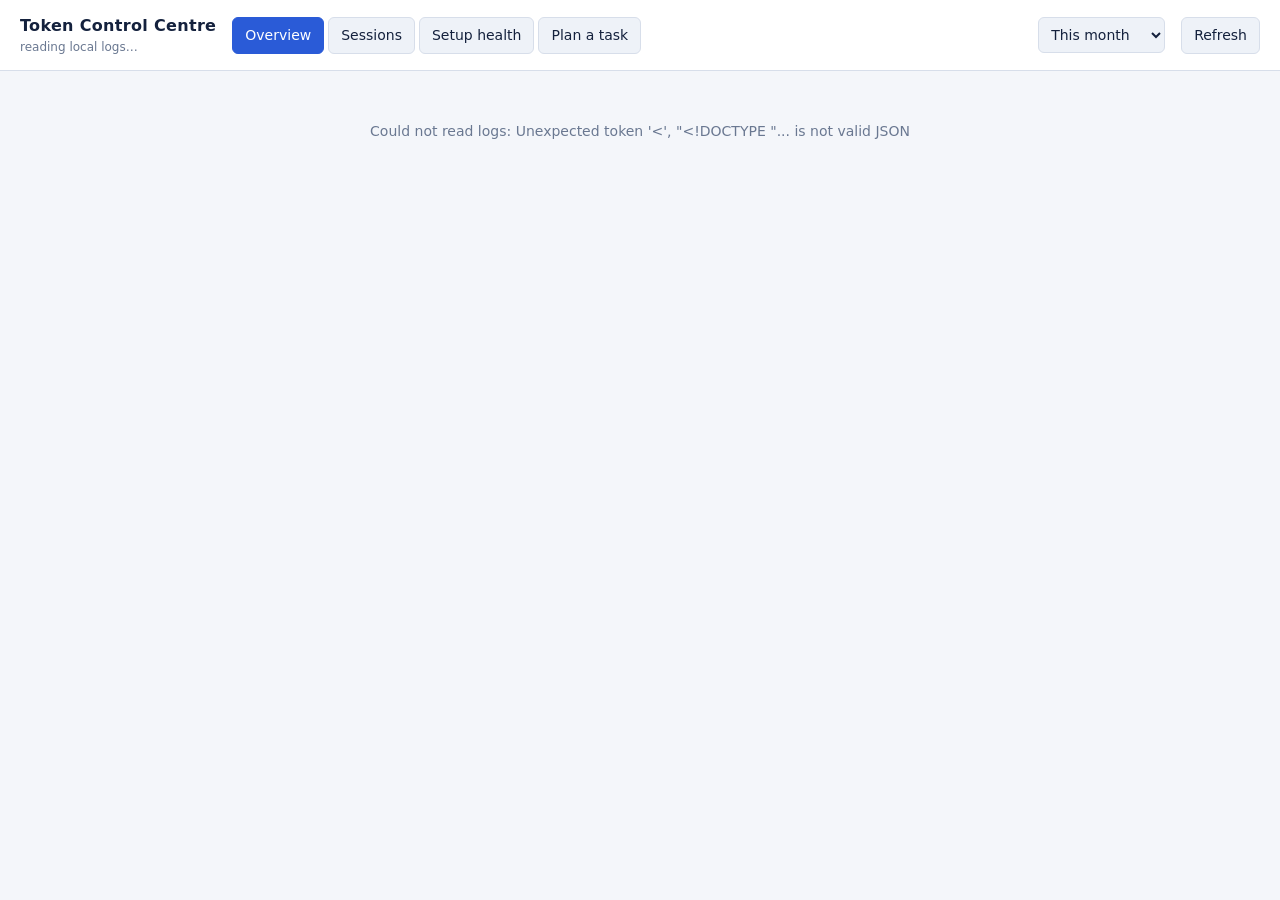
==== token_economy/web/index.html @ 1d255387 "tke 0.2.0: local control centre (tke ui) A stdlib dashboard on 127.0.0.1: budget pace with run-out d" ====
<!doctype html>
<html lang="en">
<head>
<meta charset="utf-8">
<meta name="viewport" content="width=device-width, initial-scale=1">
<title>tke · Token Control Centre</title>
<style>
:root{
  --bg:#f4f6fa; --card:#ffffff; --panel:#eef2f8; --ink:#14213d; --ink2:#3d4b66; --muted:#6a7891; --line:#d7deea;
  --accent:#2a5bd7; --good:#1f8a5b; --warn:#c77a00; --bad:#c43c2d; --read:#2a78d6; --write:#1baf7a; --rebuild:#eb6834; --out:#eda100;
  --mono:ui-monospace,SFMono-Regular,Menlo,Consolas,monospace; --sans:system-ui,-apple-system,"Segoe UI",Roboto,sans-serif;
}
@media (prefers-color-scheme: dark){:root{
  --bg:#0f1420; --card:#171e2d; --panel:#1d2638; --ink:#e7ecf5; --ink2:#c2cbdb; --muted:#8e9ab0; --line:#2a3548;
  --accent:#6f9bff; --good:#4cc38a; --warn:#f0b13a; --bad:#ff7a6b; --read:#3987e5; --write:#199e70; --rebuild:#d95926; --out:#c98500; color-scheme:dark}}
*{box-sizing:border-box}
body{margin:0;background:var(--bg);color:var(--ink);font:14px/1.5 var(--sans)}
header{display:flex;align-items:center;gap:16px;flex-wrap:wrap;padding:14px 20px;background:var(--card);border-bottom:1px solid var(--line);position:sticky;top:0;z-index:5}
header h1{font-size:16px;margin:0;letter-spacing:.02em}
header .sub{color:var(--muted);font-size:12px}
nav{display:flex;gap:4px;flex-wrap:wrap}
nav button,.btn{font:inherit;border:1px solid var(--line);background:var(--panel);color:var(--ink);padding:7px 12px;border-radius:6px;cursor:pointer;min-height:36px}
nav button[aria-current="page"]{background:var(--accent);border-color:var(--accent);color:#fff}
.btn.primary{background:var(--accent);border-color:var(--accent);color:#fff}
.btn:disabled{opacity:.5;cursor:default}
.spacer{flex:1}
main{max-width:1180px;margin:0 auto;padding:20px;display:flex;flex-direction:column;gap:18px}
.grid{display:grid;gap:16px;grid-template-columns:repeat(auto-fit,minmax(min(100%,340px),1fr))}
.card{background:var(--card);border:1px solid var(--line);border-radius:10px;padding:16px;min-width:0}
.card h2{font-size:13px;text-transform:uppercase;letter-spacing:.08em;color:var(--muted);margin:0 0 10px}
.big{font-size:28px;font-weight:650;font-variant-numeric:tabular-nums}
.muted{color:var(--muted)}
.chip{display:inline-block;font-size:12px;font-weight:600;padding:2px 9px;border-radius:999px;border:1px solid currentColor}
.chip.good{color:var(--good)} .chip.warn{color:var(--warn)} .chip.bad{color:var(--bad)}
.meter{position:relative;height:12px;background:var(--panel);border-radius:6px;margin:10px 0 6px;overflow:visible}
.meter .fill{position:absolute;inset:0 auto 0 0;border-radius:6px;background:var(--accent)}
.meter .mark{position:absolute;top:-4px;bottom:-4px;width:2px;background:var(--ink)}
.kv{display:grid;grid-template-columns:auto 1fr;gap:4px 14px;font-size:13px}
.kv b{font-weight:600;font-variant-numeric:tabular-nums;text-align:right}
table{width:100%;border-collapse:collapse;font-size:13px}
th{text-align:left;font-weight:600;color:var(--muted);font-size:11px;text-transform:uppercase;letter-spacing:.06em;padding:8px;border-bottom:1px solid var(--line)}
td{padding:8px;border-bottom:1px solid var(--line);vertical-align:top}
td.n,th.n{text-align:right;font-variant-numeric:tabular-nums;white-space:nowrap}
tr.click{cursor:pointer} tr.click:hover td{background:var(--panel)}
.scroll{overflow-x:auto}
.tag{display:inline-block;font-size:11px;padding:1px 7px;margin:1px 3px 1px 0;border-radius:4px;background:var(--panel);color:var(--ink2)}
.tag.hot{background:color-mix(in srgb,var(--rebuild) 22%,transparent);color:var(--ink)}
.leak{display:grid;grid-template-columns:minmax(0,1fr) auto;gap:2px 12px;padding:10px 0;border-bottom:1px solid var(--line)}
.leak:last-child{border-bottom:0}
.leak .fix{grid-column:1/-1;color:var(--ink2);font-size:13px}
.bar2{height:8px;border-radius:4px;background:var(--panel);grid-column:1/-1;position:relative}
.bar2 i{position:absolute;inset:0 auto 0 0;border-radius:4px}
svg text{fill:var(--muted);font:11px var(--sans)}
.legend{display:flex;gap:14px;flex-wrap:wrap;font-size:12px;color:var(--ink2)}
.legend i{display:inline-block;width:10px;height:10px;border-radius:2px;margin-right:5px;vertical-align:-1px}
.check{display:grid;grid-template-columns:22px minmax(0,1fr) minmax(0,1fr);gap:10px;padding:10px 0;border-bottom:1px solid var(--line);align-items:start}
.check .ic{font-weight:700} .check .ic.ok{color:var(--good)} .check .ic.no{color:var(--warn)}
.check code,code{font:12px var(--mono);background:var(--panel);padding:1px 5px;border-radius:4px}
form.row,.row{display:flex;gap:12px;flex-wrap:wrap;align-items:end}
label{display:flex;flex-direction:column;gap:4px;font-size:12px;color:var(--muted)}
input,select{font:inherit;color:var(--ink);background:var(--panel);border:1px solid var(--line);border-radius:6px;padding:6px 8px;min-height:36px}
input[type=range]{padding:0;accent-color:var(--accent)}
.note{font-size:12px;color:var(--muted)}
.toast{position:fixed;right:20px;bottom:20px;background:var(--ink);color:var(--bg);padding:10px 14px;border-radius:8px;max-width:420px}
.empty{padding:30px;text-align:center;color:var(--muted)}
.q{display:flex;justify-content:space-between;gap:12px;align-items:center;padding:8px 0;border-bottom:1px solid var(--line)}
.lane{border-left:4px solid var(--accent);padding:10px 14px;background:var(--panel);border-radius:6px}
pre{font:12px var(--mono);white-space:pre-wrap;margin:6px 0 0}
:focus-visible{outline:2px solid var(--accent);outline-offset:2px}
</style>
</head>
<body>
<header>
  <div><h1>Token Control Centre</h1><div class="sub" id="sub">reading local logs…</div></div>
  <nav aria-label="Views">
    <button data-view="overview" aria-current="page">Overview</button>
    <button data-view="sessions">Sessions</button>
    <button data-view="health">Setup health</button>
    <button data-view="plan">Plan a task</button>
  </nav>
  <span class="spacer"></span>
  <select id="period" aria-label="Period"><option value="month">This month</option><option value="week">This week</option><option value="today">Today</option><option value="30d">Last 30 days</option></select>
  <button class="btn" id="refresh">Refresh</button>
</header>
<main id="app"><div class="empty">Reading your Claude Code and Codex logs…</div></main>
<div class="toast" id="toast" hidden></div>
<script>
"use strict";
const TOKEN = "__TKE_TOKEN__";
const app = document.getElementById("app");
let S = null, view = "overview", tool = "claude";

const esc = s => String(s == null ? "" : s).replace(/[&<>"']/g, c => ({"&":"&amp;","<":"&lt;",">":"&gt;",'"':"&quot;","'":"&#39;"}[c]));
const fmt = (x, unit) => unit === "$" ? "$" + (x || 0).toFixed(2) : Math.round(x || 0).toLocaleString() + " cr";
const niceMax = v => { const p = Math.pow(10, Math.floor(Math.log10(v || 1))); for (const m of [1, 2, 2.5, 5, 10]) if (m * p >= v) return m * p; return 10 * p; };
const kt = n => n >= 1e6 ? (n / 1e6).toFixed(2) + "M" : Math.round(n / 1000) + "k";
const pct = (a, b) => b ? Math.round(100 * a / b) + "%" : "0%";
const dshort = iso => new Date(iso).toLocaleDateString(undefined, {weekday: "short", day: "numeric", month: "short"});
function toast(msg) { const t = document.getElementById("toast"); t.textContent = msg; t.hidden = false; clearTimeout(toast.t); toast.t = setTimeout(() => t.hidden = true, 4000); }
async function getJSON(url) { const r = await fetch(url); const j = await r.json(); if (!r.ok) throw new Error(j.error || r.status); return j; }
async function post(url, body) { const r = await fetch(url, {method: "POST", headers: {"Content-Type": "application/json", "X-TKE-Token": TOKEN}, body: JSON.stringify(body)}); const j = await r.json(); if (!r.ok) throw new Error(j.error || r.status); return j; }

async function load(refresh) {
  try {
    S = await getJSON("/api/summary?period=" + document.getElementById("period").value + (refresh ? "&refresh=1" : ""));
    document.getElementById("sub").textContent = "local logs · list prices as of " + S.prices_date + " · tke " + S.version + " · no tokens spent";
    if (!S.tools[tool].has_data && S.tools.codex.has_data) tool = "codex";
    render();
  } catch (e) { app.innerHTML = '<div class="empty">Could not read logs: ' + esc(e.message) + '</div>'; }
}

function render() {
  document.querySelectorAll("nav button").forEach(b => b.setAttribute("aria-current", b.dataset.view === view ? "page" : "false"));
  ({overview, sessions, health, plan})[view]();
}

/* ------------------------------------------------------------- overview */
function paceCard(name, t) {
  const p = t.pace, u = t.unit, ratio = p.ratio;
  const chip = !t.has_data ? '<span class="chip">no data yet</span>' :
    ratio <= 1.05 ? '<span class="chip good">on pace</span>' :
    ratio <= 1.4 ? '<span class="chip warn">' + ratio.toFixed(1) + '× the pace that lasts</span>' :
    '<span class="chip bad">' + ratio.toFixed(1) + '× the pace that lasts</span>';
  const n0 = new Date(), today = (t.days[n0.getFullYear() + "-" + String(n0.getMonth() + 1).padStart(2, "0") + "-" + String(n0.getDate()).padStart(2, "0")] || 0);
  const used = Math.min(100, 100 * p.spent / (p.budget || 1)), exp = Math.min(100, 100 * p.expected_by_now / (p.budget || 1));
  return `<div class="card"><h2>${name}</h2>
    <div class="row" style="justify-content:space-between"><div class="big">${fmt(p.spent, u)} <span class="muted" style="font-size:15px">of ${fmt(p.budget, u)}</span></div>${chip}</div>
    <div class="meter" title="Filled: spent. Line: where spending should be by today."><div class="fill" style="width:${used}%;background:${ratio > 1.05 ? "var(--bad)" : "var(--accent)"}"></div><div class="mark" style="left:${exp}%"></div></div>
    <div class="kv">
      <span>Today</span><b>${fmt(today, u)} of ${fmt(p.per_workday, u)}</b>
      <span>Average per workday</span><b>${fmt(p.daily_avg, u)}</b>
      <span>Pace that lasts the month</span><b>${fmt(p.per_workday, u)}</b>
      <span>Runs out</span><b>${p.runout ? dshort(p.runout) : "not this month"}</b>
    </div></div>`;
}

function dailyChart(t) {
  const now = new Date(S.now), y = now.getFullYear(), m = now.getMonth(), nd = new Date(y, m + 1, 0).getDate();
  const vals = [];
  for (let d = 1; d <= nd; d++) { const k = new Date(Date.UTC(y, m, d)).toISOString().slice(0, 10); vals.push(t.days[k] || 0); }
  const allow = t.pace.per_workday, W = 1000, H = 220, L = 54, B = 26, top = 12;
  const max = niceMax(Math.max(allow * 1.3, ...vals)), bw = (W - L - 10) / nd, yy = v => H - B - (H - B - top) * v / max;
  let g = "";
  for (let i = 0; i <= 4; i++) { const v = max * i / 4; g += `<line x1="${L}" x2="${W - 6}" y1="${yy(v)}" y2="${yy(v)}" stroke="var(--line)"/><text x="${L - 6}" y="${yy(v) + 4}" text-anchor="end">${fmt(v, t.unit)}</text>`; }
  vals.forEach((v, i) => {
    const x = L + i * bw + 2, day = new Date(y, m, i + 1), wk = day.getDay() % 6 === 0;
    const col = v > allow ? "var(--bad)" : "var(--accent)";
    if (v > 0) g += `<rect x="${x}" y="${yy(v)}" width="${Math.max(2, bw - 4)}" height="${H - B - yy(v)}" rx="2" fill="${col}" opacity="${wk ? .55 : 1}"><title>${day.toDateString()}: ${fmt(v, t.unit)}</title></rect>`;
    if ((i + 1) % 2 === 1) g += `<text x="${x + bw / 2 - 2}" y="${H - 8}" text-anchor="middle">${i + 1}</text>`;
  });
  g += `<line x1="${L}" x2="${W - 6}" y1="${yy(allow)}" y2="${yy(allow)}" stroke="var(--good)" stroke-width="2" stroke-dasharray="6 4"/><text x="${W - 8}" y="${yy(allow) - 6}" text-anchor="end" style="fill:var(--good)">daily allowance ${fmt(allow, t.unit)}</text>`;
  return `<div class="card"><h2>${tool === "claude" ? "Claude" : "Codex"} spend per day, this month</h2>
    <div class="scroll"><svg viewBox="0 0 ${W} ${H}" role="img" aria-label="Spend per day against the daily allowance" style="width:100%;min-width:560px">${g}</svg></div>
    <div class="legend"><span><i style="background:var(--accent)"></i>within allowance</span><span><i style="background:var(--bad)"></i>over allowance</span><span>faded = weekend</span></div></div>`;
}

function leaksCard(t) {
  const lk = t.leaks, u = t.unit, tot = lk.total || 1;
  if (!lk.calls) return `<div class="card"><h2>Where the money went</h2><div class="empty">No ${tool} usage in this period.</div></div>`;
  const rows = [
    ["Re-reading the prompt (cache reads)", lk.reads, "var(--read)", "Grows with context size × number of calls. Fresh session per task; /clear between tasks."],
    ["New tokens written / uncached input", lk.writes, "var(--write)", "File reads and tool output enter here. Search before reading; trim test output."],
    ["Output and thinking", lk.output, "var(--out)", "Lower effort for routine work; ask for diffs, not whole files."],
  ];
  if (tool === "claude") rows.push(["Avoidable: cache rebuilds after breaks (" + lk.rebuilds + ")", lk.rebuild_waste, "var(--rebuild)", 'Set the 1-hour cache (Setup health), or /clear before a long break.']);
  rows.push(["Calls with a prompt over " + (S.config.big_context / 1000) + "k tokens", lk.fat_context, "var(--rebuild)", "The fat tail. These calls re-read a huge history; split the work into phases."]);
  rows.push(["Frontier models (Fable, GPT-6 Astra)", lk.frontier, "var(--bad)", "Use them on purpose for one hard problem, then switch back."]);
  rows.push(["Subagents", lk.subagents, "var(--muted)", "Run subagents on a cheaper model; fan out only for truly parallel work."]);
  let h = "";
  for (const [label, v, col, fix] of rows) h += `<div class="leak"><span>${esc(label)}</span><b class="n">${fmt(v, u)} · ${pct(v, tot)}</b><div class="bar2"><i style="width:${100 * v / tot}%;background:${col}"></i></div><div class="fix">${esc(fix)}</div></div>`;
  if (lk.unpriced_models.length) h += `<p class="note">No price for: ${esc(lk.unpriced_models.join(", "))}. Add them to prices.json.</p>`;
  return `<div class="card"><h2>Where the money went (${esc(S.period)}, ${lk.calls.toLocaleString()} calls)</h2>${h}</div>`;
}

function sessionsTable(t, n) {
  const ss = t.sessions.slice(0, n);
  if (!ss.length) return `<div class="empty">No sessions in this period.</div>`;
  let h = `<div class="scroll"><table><thead><tr><th>Cost</th><th>Started</th><th>Project</th><th class="n">Calls</th><th class="n">Peak prompt</th><th>What went wrong</th></tr></thead><tbody>`;
  for (const s of ss) h += `<tr class="click" data-sid="${esc(s.session)}" data-tool="${esc(s.tool)}" tabindex="0"><td class="n"><b>${fmt(s.cost, t.unit)}</b></td><td>${dshort(s.start)}</td><td>${esc(s.project || s.tool)}</td><td class="n">${s.calls}</td><td class="n">${kt(s.peak)}</td><td>${s.tags.map(x => `<span class="tag ${/rebuild|big|frontier/.test(x) ? "hot" : ""}">${esc(x)}</span>`).join("") || '<span class="muted">nothing obvious</span>'}</td></tr>`;
  return h + "</tbody></table></div>";
}

function toolSwitch() {
  return `<div class="row"><span class="muted">Show</span>
    <button class="btn ${tool === "claude" ? "primary" : ""}" data-tool-switch="claude">Claude Code</button>
    <button class="btn ${tool === "codex" ? "primary" : ""}" data-tool-switch="codex">Codex</button></div>`;
}

function overview() {
  const c = S.tools.claude, x = S.tools.codex, t = S.tools[tool];
  const tips = t.tips.map(s => `<li>${esc(s)}</li>`).join("");
  app.innerHTML = `
    <div class="grid">${paceCard("Claude Code budget", c)}${paceCard("Codex credits", x)}
      <div class="card"><h2>Budget</h2><form class="row" id="budget">
        <label>Claude $ / month<input id="b-claude" type="number" min="0" step="10" value="${S.config.claude_budget_usd}"></label>
        <label>Codex credits / month<input id="b-codex" type="number" min="0" step="100" value="${S.config.codex_budget_credits}"></label>
        <label>Workdays<input id="b-work" type="number" min="1" max="31" value="${S.config.workdays || ""}"></label>
        <button class="btn primary">Save</button></form>
        <p class="note">Spend is estimated from local logs at list price. On a subscription it is the API-equivalent value, not your bill.</p></div></div>
    ${toolSwitch()}
    ${dailyChart(t)}
    <div class="grid">${leaksCard(t)}
      <div class="card"><h2>Do this next</h2>${tips ? `<ol>${tips}</ol>` : '<p class="muted">No big leak in this period. Keep one task per session.</p>'}
        <h2 style="margin-top:16px">Most expensive sessions</h2>${sessionsTable(t, 5)}
        <p class="note">Click a session to see call by call where its cost came from.</p></div></div>`;
  document.getElementById("budget").onsubmit = async e => {
    e.preventDefault();
    try { await post("/api/budget", {claude_budget_usd: +document.getElementById("b-claude").value, codex_budget_credits: +document.getElementById("b-codex").value, workdays: document.getElementById("b-work").value}); toast("Budget saved"); load(); }
    catch (err) { toast("Not saved: " + err.message); }
  };
}

/* ------------------------------------------------------------- sessions */
function sessions() {
  const t = S.tools[tool];
  app.innerHTML = `${toolSwitch()}<div class="card"><h2>Costliest sessions (${esc(S.period)})</h2>${sessionsTable(t, 12)}</div><div id="detail"></div>`;
}

async function showSession(toolName, sid) {
  view = "sessions"; tool = toolName; sessions();
  const box = document.getElementById("detail");
  box.innerHTML = '<div class="card empty">Loading session…</div>';
  const d = await getJSON("/api/session?tool=" + encodeURIComponent(toolName) + "&id=" + encodeURIComponent(sid));
  const cs = d.calls, u = toolName === "claude" ? "$" : "cr";
  if (!cs.length) { box.innerHTML = '<div class="card empty">No calls found.</div>'; return; }
  const main = cs.filter(c => !c.subagent), sub = cs.filter(c => c.subagent);
  const total = cs.reduce((a, c) => a + (c.cost || 0), 0), waste = cs.reduce((a, c) => a + (c.waste || 0), 0);
  const big = S.config.big_context, fat = cs.filter(c => c.prompt >= big), fatCost = fat.reduce((a, c) => a + (c.cost || 0), 0);
  const firstFat = main.findIndex(c => c.prompt >= big), peak = Math.max(...cs.map(c => c.prompt));
  const reb = main.filter(c => c.rebuild);
  // chart: prompt size per main-thread call, rebuilds highlighted, cumulative cost line
  const W = 1000, H = 240, L = 54, R = 92, B = 24, top = 12, n = main.length;
  const ymax = niceMax(Math.max(big * 1.1, ...main.map(c => c.prompt))), bw = (W - L - R) / Math.max(1, n);
  const yy = v => H - B - (H - B - top) * v / ymax;
  let cum = 0; const cmax = main.reduce((a, c) => a + (c.cost || 0), 0) || 1;
  let g = "", path = "";
  for (let i = 0; i <= 4; i++) { const v = ymax * i / 4; g += `<line x1="${L}" x2="${W - R}" y1="${yy(v)}" y2="${yy(v)}" stroke="var(--line)"/><text x="${L - 6}" y="${yy(v) + 4}" text-anchor="end">${kt(v)}</text>`; }
  main.forEach((c, i) => {
    const x = L + i * bw;
    g += `<rect x="${x}" y="${yy(c.prompt)}" width="${Math.max(1, bw - (bw > 3 ? 1 : 0))}" height="${H - B - yy(c.prompt)}" fill="${c.rebuild ? "var(--rebuild)" : c.prompt >= big ? "color-mix(in srgb,var(--rebuild) 45%,var(--read))" : "var(--read)"}"><title>call ${i + 1} · ${new Date(c.ts).toLocaleTimeString()} · prompt ${kt(c.prompt)} · ${fmt(c.cost, u)}${c.rebuild ? " · cache rebuild" : ""}</title></rect>`;
    cum += c.cost || 0;
    path += (i ? "L" : "M") + (x + bw / 2).toFixed(1) + " " + (H - B - (H - B - top) * cum / cmax).toFixed(1);
  });
  g += `<line x1="${L}" x2="${W - R}" y1="${yy(big)}" y2="${yy(big)}" stroke="var(--bad)" stroke-dasharray="5 4"/><text x="${W - R - 4}" y="${yy(big) - 5}" text-anchor="end" style="fill:var(--bad)">${kt(big)} prompt</text>`;
  g += `<path d="${path}" fill="none" stroke="var(--ink)" stroke-width="2"/><text x="${W - R + 6}" y="${top + 10}">${fmt(cmax, u)}</text><text x="${W - R + 6}" y="${top + 24}">main thread</text>`;
  const advice = [];
  if (firstFat >= 0) advice.push(`The prompt passed ${kt(big)} tokens at call ${firstFat + 1} of ${n}. Every call after that re-read it: ${fmt(fatCost, u)} (${pct(fatCost, total)} of this session). A /clear and a fresh session there, carrying a short handoff note or PLAN.md, would have restarted near the base prompt.`);
  if (reb.length) advice.push(`${reb.length} call${reb.length > 1 ? "s" : ""} came back to a cold cache after a break and wrote the prompt again; ${fmt(waste, u)} of that was avoidable. The 1-hour cache or a /clear before long breaks fixes it.`);
  if (sub.length) advice.push(`${sub.length} subagent calls cost ${fmt(sub.reduce((a, c) => a + (c.cost || 0), 0), u)}. If they ran on your main model, put Explore on Haiku.`);
  const models = [...new Set(cs.map(c => c.model))].join(", ");
  if (!advice.length) advice.push("No obvious leak: the prompt stayed under the big-context line and the cache stayed warm.");
  box.innerHTML = `<div class="card"><h2>Session ${esc(sid.slice(0, 8))} · ${esc(models)}</h2>
    <div class="grid" style="grid-template-columns:repeat(auto-fit,minmax(150px,1fr));margin-bottom:12px">
      <div><div class="muted">Cost</div><div class="big">${fmt(total, u)}</div></div>
      <div><div class="muted">Calls</div><div class="big">${cs.length}</div></div>
      <div><div class="muted">Peak prompt</div><div class="big">${kt(peak)}</div></div>
      <div><div class="muted">Avoidable rebuilds</div><div class="big">${fmt(waste, u)}</div></div></div>
    <div class="scroll"><svg viewBox="0 0 ${W} ${H}" role="img" aria-label="Prompt size per call with cumulative cost" style="width:100%;min-width:560px">${g}</svg></div>
    <div class="legend"><span><i style="background:var(--read)"></i>prompt size per call</span><span><i style="background:color-mix(in srgb,var(--rebuild) 45%,var(--read))"></i>prompt over ${kt(big)}</span><span><i style="background:var(--rebuild)"></i>cache rebuild after a break</span><span><i style="background:var(--ink)"></i>cumulative cost</span></div>
    <h2 style="margin-top:14px">What this session says</h2><ul>${advice.map(a => `<li>${esc(a)}</li>`).join("")}</ul></div>`;
  box.scrollIntoView({behavior: "smooth", block: "start"});
}

/* --------------------------------------------------------------- health */
async function health() {
  app.innerHTML = '<div class="card empty">Checking your settings…</div>';
  const h = await getJSON("/api/health");
  const ok = h.checks.filter(c => c.ok).length;
  let rows = "";
  for (const area of ["Claude Code", "Codex"]) {
    rows += `<h2 style="margin-top:12px">${area}</h2>`;
    for (const c of h.checks.filter(c => c.area === area)) rows += `<div class="check"><span class="ic ${c.ok ? "ok" : "no"}">${c.ok ? "✓" : "!"}</span><div><b>${esc(c.name)}</b><div class="muted">${esc(c.now)}</div></div><div>${esc(c.why)}${c.fix ? `<div class="note">Fix: <code>${esc(c.fix)}</code></div>` : ""}</div></div>`;
  }
  const plan = t => (h.plan[t] || []).map(x => "• " + x).join("\n");
  app.innerHTML = `<div class="card"><h2>Setup health · ${ok} of ${h.checks.length} in good shape</h2>${rows}</div>
    <div class="card"><h2>Apply the recommended settings</h2>
      <p>Writes only what is missing, keeps values you already set, and saves a backup next to every file it edits. Restart Claude Code afterwards.</p>
      <div class="grid"><div><b>Claude Code</b><pre>${esc(plan("claude"))}</pre></div><div><b>Codex</b><pre>${esc(plan("codex"))}</pre></div></div>
      <div class="row" style="margin-top:12px"><label style="flex-direction:row;align-items:center;gap:8px;color:var(--ink)"><input type="checkbox" id="force"> also replace values I set (model, effort)</label>
        <button class="btn primary" id="apply-claude">Apply to Claude Code</button><button class="btn primary" id="apply-codex">Apply to Codex</button></div>
      <div id="applied" class="note"></div></div>`;
  const apply = async t => {
    try { const r = await post("/api/setup", {targets: [t], force: document.getElementById("force").checked});
      document.getElementById("applied").innerHTML = r.written.length ? r.written.map(w => "Wrote " + esc(w.file) + (w.backup ? " (backup " + esc(w.backup.split(/[\\/]/).pop()) + ")" : "")).join("<br>") : "Nothing to change.";
      toast("Applied to " + t); setTimeout(health, 1500);
    } catch (e) { toast("Not applied: " + e.message); }
  };
  document.getElementById("apply-claude").onclick = () => apply("claude");
  document.getElementById("apply-codex").onclick = () => apply("codex");
}

/* ----------------------------------------------------------------- plan */
async function plan() {
  const models = await getJSON("/api/models");
  const opt = (list, sel) => list.map(m => `<option ${m === sel ? "selected" : ""}>${esc(m)}</option>`).join("");
  app.innerHTML = `<div class="grid">
    <div class="card"><h2>Which model for this task?</h2>
      <div class="q"><span>Can a check prove it right (tests pass, lint clean, a one-line answer)?</span><input type="checkbox" id="q-check"></div>
      <div class="q"><span>Is the approach already written down (a spec or PLAN.md names the files)?</span><input type="checkbox" id="q-decided"></div>
      <div class="q"><span>Is it a design call, or a bug two attempts didn't fix?</span><input type="checkbox" id="q-hard"></div>
      <div id="lane" style="margin-top:12px"></div></div>
    <div class="card"><h2>What will this session cost?</h2>
      <div class="row">
        <label>Model<select id="e-model"><optgroup label="Claude ($)">${opt(models.claude, "claude-sonnet-5-5")}</optgroup><optgroup label="Codex (credits)">${opt(models.codex)}</optgroup></select></label>
        <label>Cache<select id="e-ttl"><option value="1h">1 hour</option><option value="5m">5 minutes</option></select></label></div>
      <div class="row" style="margin-top:10px">
        <label>Calls <span id="v-calls"></span><input type="range" id="e-calls" min="5" max="250" step="5" value="50"></label>
        <label>Prompt at start (k) <span id="v-start"></span><input type="range" id="e-start" min="5" max="80" value="22"></label>
        <label>Prompt at end (k) <span id="v-end"></span><input type="range" id="e-end" min="10" max="600" step="5" value="95"></label>
        <label>Output per call <span id="v-out"></span><input type="range" id="e-out" min="100" max="2000" step="50" value="600"></label>
        <label>Breaks past the cache <span id="v-breaks"></span><input type="range" id="e-breaks" min="0" max="10" value="0"></label></div>
      <div id="est" style="margin-top:12px"></div>
      <p class="note">Every call re-sends the whole prompt; old tokens are cache reads, new ones are writes, and a break past the cache lifetime writes everything again.</p></div></div>`;
  const lane = async () => {
    const q = k => document.getElementById("q-" + k).checked ? 1 : 0;
    const r = await getJSON(`/api/route?check=${q("check")}&decided=${q("decided")}&hard=${q("hard")}`);
    document.getElementById("lane").innerHTML = `<div class="lane"><b>${esc(r.lane.toUpperCase())}</b> · ${esc(r.why)}<pre>Claude Code: ${esc(r.claude)}\nCodex:       ${esc(r.codex)}${r.local ? "\nOut of credit: " + esc(r.local) : ""}</pre></div>`;
  };
  const est = async () => {
    const v = id => document.getElementById("e-" + id).value;
    ["calls", "start", "end", "out", "breaks"].forEach(k => document.getElementById("v-" + k).textContent = v(k));
    const end = Math.max(+v("start"), +v("end"));
    const r = await getJSON(`/api/estimate?model=${encodeURIComponent(v("model"))}&calls=${v("calls")}&start=${v("start")}&end=${end}&out=${v("out")}&breaks=${v("breaks")}&ttl=${v("ttl")}`);
    const u = r.unit === "$" ? "$" : "cr", budget = u === "$" ? S.config.claude_budget_usd : S.config.codex_budget_credits;
    const t = r.total || 1, p = r.parts;
    document.getElementById("est").innerHTML = `<div class="big">${fmt(r.total, u)}</div><div class="muted">${Math.floor(budget / t)} sessions like this per monthly budget</div>
      ${[["cache reads", p.read, "var(--read)"], ["new writes", p.write, "var(--write)"], ["break rebuilds", p.rebuild, "var(--rebuild)"], ["output", p.output, "var(--out)"]].map(([l, v, c]) => `<div class="leak"><span>${l}</span><b class="n">${fmt(v, u)}</b><div class="bar2"><i style="width:${100 * v / t}%;background:${c}"></i></div></div>`).join("")}`;
  };
  ["check", "decided", "hard"].forEach(k => document.getElementById("q-" + k).onchange = lane);
  ["model", "ttl", "calls", "start", "end", "out", "breaks"].forEach(k => document.getElementById("e-" + k).oninput = est);
  lane(); est();
}

/* ---------------------------------------------------------------- wiring */
document.querySelectorAll("nav button").forEach(b => b.onclick = () => { view = b.dataset.view; render(); });
document.getElementById("refresh").onclick = () => load(true);
document.getElementById("period").onchange = () => load();
app.addEventListener("click", e => {
  const sw = e.target.closest("[data-tool-switch]"); if (sw) { tool = sw.dataset.toolSwitch; render(); return; }
  const tr = e.target.closest("tr[data-sid]"); if (tr) showSession(tr.dataset.tool, tr.dataset.sid);
});
app.addEventListener("keydown", e => { const tr = e.target.closest("tr[data-sid]"); if (tr && e.key === "Enter") showSession(tr.dataset.tool, tr.dataset.sid); });
load();
</script>
</body>
</html>
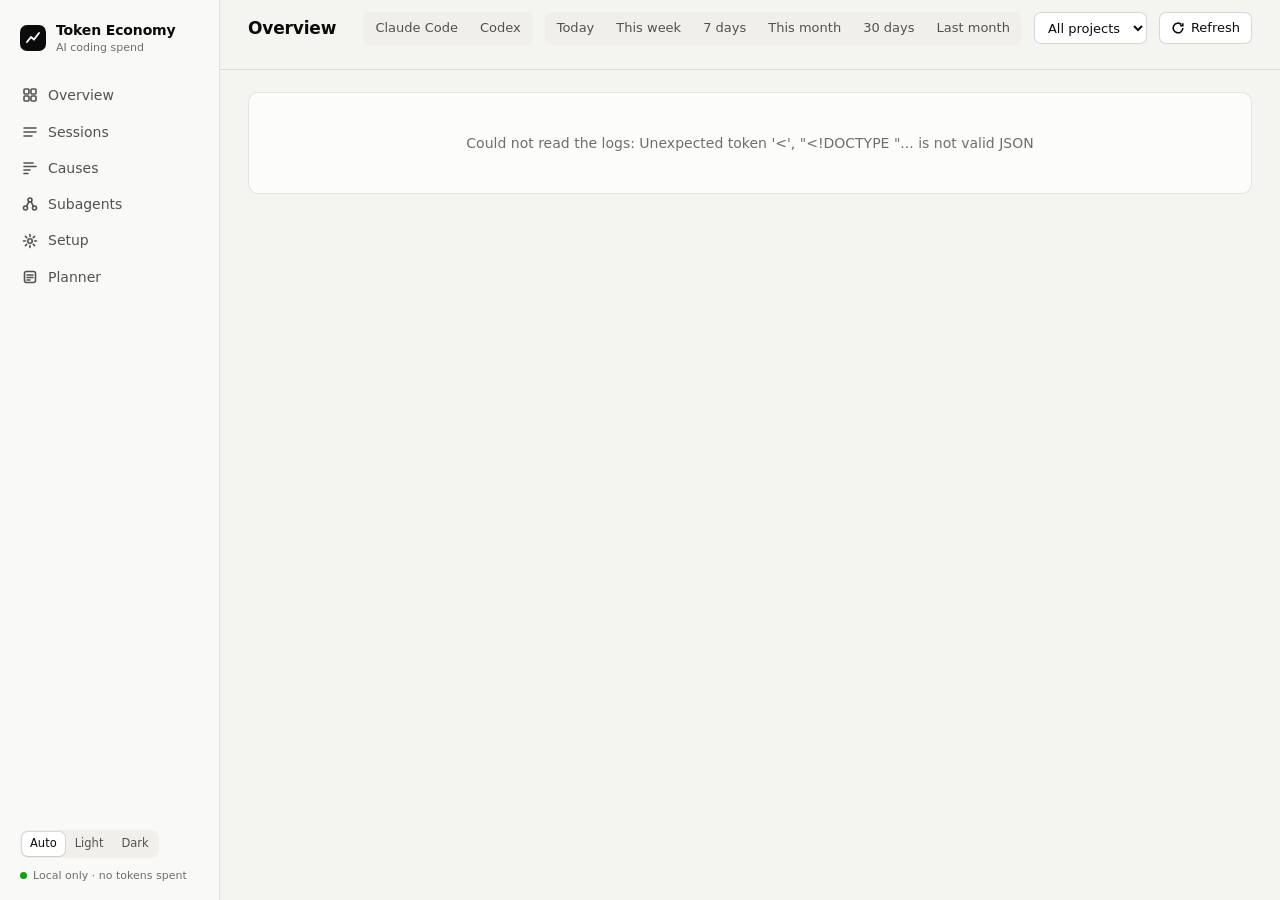
==== commit 98013a32: "tke 0.4.0: why it cost that (analyser + MCP server) and a rebuilt dashboard - tke why [latest|curren" ====
--- a/token_economy/web/index.html
+++ b/token_economy/web/index.html
@@ -3,344 +3,838 @@
 <head>
 <meta charset="utf-8">
 <meta name="viewport" content="width=device-width, initial-scale=1">
-<title>tke · Token Control Centre</title>
+<title>Token Economy</title>
 <style>
 :root{
-  --bg:#f4f6fa; --card:#ffffff; --panel:#eef2f8; --ink:#14213d; --ink2:#3d4b66; --muted:#6a7891; --line:#d7deea;
-  --accent:#2a5bd7; --good:#1f8a5b; --warn:#c77a00; --bad:#c43c2d; --read:#2a78d6; --write:#1baf7a; --rebuild:#eb6834; --out:#eda100;
-  --mono:ui-monospace,SFMono-Regular,Menlo,Consolas,monospace; --sans:system-ui,-apple-system,"Segoe UI",Roboto,sans-serif;
-}
-@media (prefers-color-scheme: dark){:root{
-  --bg:#0f1420; --card:#171e2d; --panel:#1d2638; --ink:#e7ecf5; --ink2:#c2cbdb; --muted:#8e9ab0; --line:#2a3548;
-  --accent:#6f9bff; --good:#4cc38a; --warn:#f0b13a; --bad:#ff7a6b; --read:#3987e5; --write:#199e70; --rebuild:#d95926; --out:#c98500; color-scheme:dark}}
+  color-scheme:light;
+  --page:#f4f4f1; --side:#f9f9f7; --card:#fcfcfb; --raise:#ffffff; --wash:#f0efec;
+  --ink:#0b0b0b; --ink2:#52514e; --muted:#6f6e69; --faint:#898781;
+  --grid:#e1e0d9; --base:#c3c2b7; --ring:rgba(11,11,11,.10); --ring2:rgba(11,11,11,.16);
+  --s1:#2a78d6; --s2:#eb6834; --s3:#1baf7a; --s4:#eda100; --s0:#a9a8a1;
+  --good:#0ca30c; --goodtext:#006300; --warn:#fab219; --serious:#ec835a; --crit:#d03b3b; --crittext:#b42d2d;
+  --accent:#2a78d6; --accentwash:rgba(42,120,214,.10);
+  --sans:system-ui,-apple-system,"Segoe UI",Roboto,"Helvetica Neue",Arial,sans-serif;
+  --mono:ui-monospace,SFMono-Regular,Menlo,Consolas,"Liberation Mono",monospace;
+  --r:10px;
+}
+@media (prefers-color-scheme: dark){
+  :root:where(:not([data-theme="light"])){
+    color-scheme:dark;
+    --page:#0d0d0d; --side:#121211; --card:#1a1a19; --raise:#222220; --wash:#262624;
+    --ink:#f0efec; --ink2:#c3c2b7; --muted:#a3a29a; --faint:#898781;
+    --grid:#2c2c2a; --base:#383835; --ring:rgba(255,255,255,.10); --ring2:rgba(255,255,255,.16);
+    --s1:#3987e5; --s2:#d95926; --s3:#199e70; --s4:#c98500; --s0:#5d5c57;
+    --goodtext:#0ca30c; --crittext:#e66767; --accent:#3987e5; --accentwash:rgba(57,135,229,.16);
+  }
+}
+:root[data-theme="dark"]{
+  color-scheme:dark;
+  --page:#0d0d0d; --side:#121211; --card:#1a1a19; --raise:#222220; --wash:#262624;
+  --ink:#f0efec; --ink2:#c3c2b7; --muted:#a3a29a; --faint:#898781;
+  --grid:#2c2c2a; --base:#383835; --ring:rgba(255,255,255,.10); --ring2:rgba(255,255,255,.16);
+  --s1:#3987e5; --s2:#d95926; --s3:#199e70; --s4:#c98500; --s0:#5d5c57;
+  --goodtext:#0ca30c; --crittext:#e66767; --accent:#3987e5; --accentwash:rgba(57,135,229,.16);
+}
 *{box-sizing:border-box}
-body{margin:0;background:var(--bg);color:var(--ink);font:14px/1.5 var(--sans)}
-header{display:flex;align-items:center;gap:16px;flex-wrap:wrap;padding:14px 20px;background:var(--card);border-bottom:1px solid var(--line);position:sticky;top:0;z-index:5}
-header h1{font-size:16px;margin:0;letter-spacing:.02em}
-header .sub{color:var(--muted);font-size:12px}
-nav{display:flex;gap:4px;flex-wrap:wrap}
-nav button,.btn{font:inherit;border:1px solid var(--line);background:var(--panel);color:var(--ink);padding:7px 12px;border-radius:6px;cursor:pointer;min-height:36px}
-nav button[aria-current="page"]{background:var(--accent);border-color:var(--accent);color:#fff}
-.btn.primary{background:var(--accent);border-color:var(--accent);color:#fff}
-.btn:disabled{opacity:.5;cursor:default}
-.spacer{flex:1}
-main{max-width:1180px;margin:0 auto;padding:20px;display:flex;flex-direction:column;gap:18px}
-.grid{display:grid;gap:16px;grid-template-columns:repeat(auto-fit,minmax(min(100%,340px),1fr))}
-.card{background:var(--card);border:1px solid var(--line);border-radius:10px;padding:16px;min-width:0}
-.card h2{font-size:13px;text-transform:uppercase;letter-spacing:.08em;color:var(--muted);margin:0 0 10px}
-.big{font-size:28px;font-weight:650;font-variant-numeric:tabular-nums}
-.muted{color:var(--muted)}
-.chip{display:inline-block;font-size:12px;font-weight:600;padding:2px 9px;border-radius:999px;border:1px solid currentColor}
-.chip.good{color:var(--good)} .chip.warn{color:var(--warn)} .chip.bad{color:var(--bad)}
-.meter{position:relative;height:12px;background:var(--panel);border-radius:6px;margin:10px 0 6px;overflow:visible}
-.meter .fill{position:absolute;inset:0 auto 0 0;border-radius:6px;background:var(--accent)}
-.meter .mark{position:absolute;top:-4px;bottom:-4px;width:2px;background:var(--ink)}
-.kv{display:grid;grid-template-columns:auto 1fr;gap:4px 14px;font-size:13px}
-.kv b{font-weight:600;font-variant-numeric:tabular-nums;text-align:right}
+html,body{margin:0;height:100%}
+body{background:var(--page);color:var(--ink);font:14px/1.45 var(--sans);-webkit-font-smoothing:antialiased}
+a{color:var(--accent);text-decoration:none} a:hover{text-decoration:underline}
+button{font:inherit;color:inherit}
+:focus-visible{outline:2px solid var(--accent);outline-offset:2px;border-radius:4px}
+.shell{display:grid;grid-template-columns:220px minmax(0,1fr);min-height:100vh}
+/* sidebar */
+aside{background:var(--side);border-right:1px solid var(--ring);padding:16px 12px;position:sticky;top:0;height:100vh;display:flex;flex-direction:column;gap:18px}
+.brand{display:flex;align-items:center;gap:10px;padding:4px 8px}
+.brand .mark{width:26px;height:26px;border-radius:7px;background:var(--ink);display:grid;place-items:center}
+.brand .mark svg{width:16px;height:16px}
+.brand b{font-size:14px;letter-spacing:-.01em}
+.brand small{display:block;color:var(--muted);font-size:11px}
+.nav{display:flex;flex-direction:column;gap:2px}
+.nav a{display:flex;align-items:center;gap:10px;padding:7px 10px;border-radius:7px;color:var(--ink2);font-weight:500}
+.nav a:hover{background:var(--wash);text-decoration:none}
+.nav a[aria-current="page"]{background:var(--raise);color:var(--ink);box-shadow:0 0 0 1px var(--ring)}
+.nav svg{width:16px;height:16px;flex:none;stroke:currentColor;fill:none;stroke-width:1.6;stroke-linecap:round;stroke-linejoin:round}
+.side-foot{margin-top:auto;font-size:11px;color:var(--muted);padding:0 8px;line-height:1.5}
+.side-foot .dot{display:inline-block;width:7px;height:7px;border-radius:50%;background:var(--good);margin-right:6px}
+/* top bar */
+.top{position:sticky;top:0;z-index:20;background:color-mix(in srgb,var(--page) 88%,transparent);backdrop-filter:blur(8px);border-bottom:1px solid var(--ring)}
+.top-in{display:flex;align-items:center;gap:12px;flex-wrap:wrap;padding:12px 28px}
+.top h1{font-size:17px;margin:0;letter-spacing:-.01em;font-weight:650}
+.crumbs{color:var(--muted);font-size:13px}
+.grow{flex:1}
+.seg{display:inline-flex;background:var(--wash);border-radius:8px;padding:2px;gap:2px}
+.seg button{border:0;background:transparent;padding:5px 10px;border-radius:6px;cursor:pointer;color:var(--ink2);font-size:13px;font-weight:500;min-height:28px}
+.seg button[aria-pressed="true"]{background:var(--raise);color:var(--ink);box-shadow:0 0 0 1px var(--ring),0 1px 2px rgba(0,0,0,.06)}
+#f-project{max-width:240px}
+select,input[type=text],input[type=number],input[type=search]{font:inherit;font-size:13px;color:var(--ink);background:var(--raise);border:1px solid var(--ring2);border-radius:7px;padding:5px 9px;min-height:32px}
+.btn{border:1px solid var(--ring2);background:var(--raise);border-radius:7px;padding:5px 11px;cursor:pointer;font-size:13px;font-weight:500;min-height:32px;display:inline-flex;align-items:center;gap:6px}
+.btn:hover{background:var(--wash)}
+.btn.primary{background:var(--ink);color:var(--page);border-color:var(--ink)}
+.btn.primary:hover{opacity:.9}
+.btn svg{width:14px;height:14px;stroke:currentColor;fill:none;stroke-width:1.8}
+.updated{font-size:12px;color:var(--muted)}
+main{padding:22px 28px 60px;display:flex;flex-direction:column;gap:18px;max-width:1440px;transition:opacity .15s}
+main.busy{opacity:.55;pointer-events:none}
+/* cards */
+.row{display:grid;gap:18px}
+.c2{grid-template-columns:repeat(2,minmax(0,1fr))}
+.c3{grid-template-columns:repeat(3,minmax(0,1fr))}
+.c4{grid-template-columns:repeat(4,minmax(0,1fr))}
+.c32{grid-template-columns:minmax(0,3fr) minmax(0,2fr)}
+@media (max-width:1180px){.c4{grid-template-columns:repeat(2,minmax(0,1fr))}.c3,.c32{grid-template-columns:minmax(0,1fr)}}
+@media (max-width:860px){.shell{grid-template-columns:1fr}aside{position:static;height:auto;flex-direction:row;flex-wrap:wrap;align-items:center}.nav{flex-direction:row;flex-wrap:wrap}.side-foot{display:none}.c2{grid-template-columns:1fr}.top-in,main{padding-left:16px;padding-right:16px}}
+@media (max-width:560px){.c4{grid-template-columns:1fr}}
+.card{background:var(--card);border:1px solid var(--ring);border-radius:var(--r);min-width:0}
+.card-h{display:flex;align-items:flex-start;gap:12px;padding:14px 16px 0}
+.card-h h2{font-size:13.5px;margin:0;font-weight:620;letter-spacing:-.005em}
+.card-h .sub{font-size:12px;color:var(--muted);margin-top:2px}
+.card-h .tools{margin-left:auto;display:flex;gap:6px;align-items:center}
+.card-b{padding:12px 16px 16px}
+.card-b.flush{padding:8px 0 4px}
+.mini{font-size:11.5px}
+.mini.seg button{padding:3px 8px;font-size:11.5px;min-height:24px}
+/* stat tiles */
+.tile{padding:14px 16px 16px;display:flex;flex-direction:column;gap:6px}
+.tile .lab{font-size:12.5px;color:var(--ink2);display:flex;align-items:center;gap:6px}
+.tile .val{font-size:28px;font-weight:650;letter-spacing:-.02em;line-height:1.1}
+.tile .val small{font-size:14px;color:var(--muted);font-weight:500;letter-spacing:0;margin-left:4px}
+.tile .foot{font-size:12.5px;color:var(--ink2)}
+.delta{font-weight:600}
+.delta.bad{color:var(--crittext)} .delta.good{color:var(--goodtext)}
+.meter{position:relative;height:8px;border-radius:4px;background:var(--wash);margin:4px 0 2px}
+.meter i{position:absolute;left:0;top:0;bottom:0;border-radius:4px;background:var(--accent)}
+.meter i.over{background:var(--crit)}
+.meter b{position:absolute;top:-4px;bottom:-4px;width:2px;background:var(--ink);border-radius:1px}
+.status{display:inline-flex;align-items:center;gap:5px;font-size:12px;font-weight:600;padding:2px 8px 2px 6px;border-radius:999px;background:var(--wash);color:var(--ink)}
+.status svg{width:13px;height:13px}
+/* charts */
+.chart{position:relative;width:100%}
+.chart svg{display:block;width:100%;overflow:visible}
+.chart text{font:11px var(--sans);fill:var(--faint)}
+.chart .lbl{fill:var(--ink2);font-weight:500}
+.legend{display:flex;flex-wrap:wrap;gap:6px 14px;font-size:12px;color:var(--ink2);padding:0 16px 14px}
+.legend span{display:inline-flex;align-items:center;gap:6px}
+.legend i{display:inline-block;width:10px;height:10px;border-radius:2px}
+.legend i.ln{height:2px;width:14px;border-radius:1px}
+.legend i.dash{height:0;width:14px;border-top:2px dashed var(--s1);background:none}
+#tip{position:fixed;z-index:50;pointer-events:none;background:var(--raise);color:var(--ink);border:1px solid var(--ring2);box-shadow:0 8px 24px rgba(0,0,0,.14);border-radius:8px;padding:8px 10px;font-size:12px;min-width:150px;max-width:340px;opacity:0;transition:opacity .08s}
+#tip.on{opacity:1}
+#tip .t{color:var(--muted);margin-bottom:4px;font-size:11.5px}
+#tip .r{display:flex;align-items:center;gap:8px;justify-content:space-between;padding:1px 0}
+#tip .r span{display:inline-flex;align-items:center;gap:6px;color:var(--ink2)}
+#tip .r i{display:inline-block;width:12px;height:2px;border-radius:1px}
+#tip .r b{font-variant-numeric:tabular-nums;font-weight:650}
+#tip .n{color:var(--ink2);margin-top:4px;font-size:11.5px;max-width:320px}
+/* horizontal bars */
+.hb{display:grid;grid-template-columns:minmax(0,1.25fr) minmax(48px,1fr) 70px 42px;align-items:center;gap:4px 12px;padding:5px 16px;border-radius:6px}
+.hb:hover{background:var(--wash)}
+.hb .l{font-size:13px;color:var(--ink);white-space:nowrap;overflow:hidden;text-overflow:ellipsis}
+.hb .track{height:10px;position:relative}
+.hb .track i{position:absolute;left:0;top:0;bottom:0;border-radius:0 4px 4px 0;background:var(--s1);min-width:2px}
+.hb .v{text-align:right;font-variant-numeric:tabular-nums;font-weight:600;font-size:13px}
+.hb .p{text-align:right;font-variant-numeric:tabular-nums;color:var(--muted);font-size:12px}
+/* tables */
+.tw{overflow-x:auto}
 table{width:100%;border-collapse:collapse;font-size:13px}
-th{text-align:left;font-weight:600;color:var(--muted);font-size:11px;text-transform:uppercase;letter-spacing:.06em;padding:8px;border-bottom:1px solid var(--line)}
-td{padding:8px;border-bottom:1px solid var(--line);vertical-align:top}
+th{font-weight:600;font-size:11.5px;color:var(--muted);text-align:left;padding:8px 12px;border-bottom:1px solid var(--ring);white-space:nowrap;position:sticky;top:0;background:var(--card)}
+th.sort{cursor:pointer;user-select:none} th.sort:hover{color:var(--ink)}
+th .arr{opacity:.6;margin-left:3px}
+td{padding:8px 12px;border-bottom:1px solid var(--ring);vertical-align:top}
+tbody tr:last-child td{border-bottom:0}
 td.n,th.n{text-align:right;font-variant-numeric:tabular-nums;white-space:nowrap}
-tr.click{cursor:pointer} tr.click:hover td{background:var(--panel)}
-.scroll{overflow-x:auto}
-.tag{display:inline-block;font-size:11px;padding:1px 7px;margin:1px 3px 1px 0;border-radius:4px;background:var(--panel);color:var(--ink2)}
-.tag.hot{background:color-mix(in srgb,var(--rebuild) 22%,transparent);color:var(--ink)}
-.leak{display:grid;grid-template-columns:minmax(0,1fr) auto;gap:2px 12px;padding:10px 0;border-bottom:1px solid var(--line)}
-.leak:last-child{border-bottom:0}
-.leak .fix{grid-column:1/-1;color:var(--ink2);font-size:13px}
-.bar2{height:8px;border-radius:4px;background:var(--panel);grid-column:1/-1;position:relative}
-.bar2 i{position:absolute;inset:0 auto 0 0;border-radius:4px}
-svg text{fill:var(--muted);font:11px var(--sans)}
-.legend{display:flex;gap:14px;flex-wrap:wrap;font-size:12px;color:var(--ink2)}
-.legend i{display:inline-block;width:10px;height:10px;border-radius:2px;margin-right:5px;vertical-align:-1px}
-.check{display:grid;grid-template-columns:22px minmax(0,1fr) minmax(0,1fr);gap:10px;padding:10px 0;border-bottom:1px solid var(--line);align-items:start}
-.check .ic{font-weight:700} .check .ic.ok{color:var(--good)} .check .ic.no{color:var(--warn)}
-.check code,code{font:12px var(--mono);background:var(--panel);padding:1px 5px;border-radius:4px}
-form.row,.row{display:flex;gap:12px;flex-wrap:wrap;align-items:end}
-label{display:flex;flex-direction:column;gap:4px;font-size:12px;color:var(--muted)}
-input,select{font:inherit;color:var(--ink);background:var(--panel);border:1px solid var(--line);border-radius:6px;padding:6px 8px;min-height:36px}
-input[type=range]{padding:0;accent-color:var(--accent)}
+tr.click{cursor:pointer} tr.click:hover td{background:var(--wash)}
+td .t1{font-weight:550;max-width:420px;overflow:hidden;text-overflow:ellipsis;white-space:nowrap}
+td .t2{font-size:12px;color:var(--muted);max-width:420px;overflow:hidden;text-overflow:ellipsis;white-space:nowrap}
+.share{display:flex;align-items:center;gap:8px;justify-content:flex-end}
+.share i{display:block;height:6px;border-radius:3px;background:var(--s1);opacity:.85}
+.chip{display:inline-block;font-size:11.5px;padding:1px 7px;border-radius:5px;background:var(--wash);color:var(--ink2);margin:0 4px 2px 0;white-space:nowrap}
+.mdot{display:inline-block;width:8px;height:8px;border-radius:50%;margin-right:6px;vertical-align:0}
+/* findings */
+.levers{display:flex;flex-direction:column}
+.lever{display:grid;grid-template-columns:minmax(0,1fr) auto;gap:3px 14px;padding:12px 16px;border-top:1px solid var(--ring)}
+.lever:first-child{border-top:0}
+.lever .h{font-weight:600;font-size:13.5px}
+.lever .d{grid-column:1/-1;color:var(--ink2);font-size:13px}
+.lever .f{grid-column:1/-1;font-size:12.5px;color:var(--ink);display:flex;gap:6px}
+.lever .f svg{flex:none;width:14px;height:14px;margin-top:2px;stroke:var(--goodtext);fill:none;stroke-width:2}
+.lever .amt{font-weight:650;font-variant-numeric:tabular-nums;text-align:right}
+.lever .amt small{display:block;color:var(--muted);font-weight:500;font-size:11.5px}
+.headline{padding:16px 18px;display:flex;gap:14px;align-items:flex-start}
+.headline .ic{flex:none;width:34px;height:34px;border-radius:9px;background:var(--accentwash);display:grid;place-items:center}
+.headline .ic svg{width:18px;height:18px;stroke:var(--accent);fill:none;stroke-width:1.8}
+.headline h3{margin:0 0 3px;font-size:15px}
+.headline p{margin:0;color:var(--ink2)}
+.kv{display:grid;grid-template-columns:auto 1fr;gap:6px 18px;font-size:13px}
+.kv span{color:var(--muted)}
+.empty{padding:40px 16px;text-align:center;color:var(--muted)}
 .note{font-size:12px;color:var(--muted)}
-.toast{position:fixed;right:20px;bottom:20px;background:var(--ink);color:var(--bg);padding:10px 14px;border-radius:8px;max-width:420px}
-.empty{padding:30px;text-align:center;color:var(--muted)}
-.q{display:flex;justify-content:space-between;gap:12px;align-items:center;padding:8px 0;border-bottom:1px solid var(--line)}
-.lane{border-left:4px solid var(--accent);padding:10px 14px;background:var(--panel);border-radius:6px}
-pre{font:12px var(--mono);white-space:pre-wrap;margin:6px 0 0}
-:focus-visible{outline:2px solid var(--accent);outline-offset:2px}
+code,pre{font-family:var(--mono);font-size:12px}
+code{background:var(--wash);padding:1px 5px;border-radius:4px}
+pre{background:var(--wash);padding:10px 12px;border-radius:8px;white-space:pre-wrap;word-break:break-all;margin:6px 0}
+.check{display:grid;grid-template-columns:22px minmax(0,1.2fr) minmax(0,2fr);gap:12px;padding:11px 16px;border-top:1px solid var(--ring);align-items:start}
+.check:first-child{border-top:0}
+.check .ic svg{width:16px;height:16px}
+.check b{font-weight:600}
+.check .why{color:var(--ink2);font-size:13px}
+.search{min-width:240px}
+.toast{position:fixed;right:24px;bottom:24px;background:var(--ink);color:var(--page);padding:10px 14px;border-radius:8px;max-width:440px;z-index:60;font-size:13px}
+.copy{cursor:pointer}
+.pill-crit{color:var(--crittext);font-weight:600}
+.skel{color:var(--muted);padding:60px 0;text-align:center}
+.split{display:flex;height:10px;border-radius:5px;overflow:hidden;gap:2px;margin:6px 0}
+.split i{display:block;height:100%}
+details summary{cursor:pointer;color:var(--ink2);font-size:13px;padding:10px 16px}
+.q{display:flex;justify-content:space-between;gap:16px;align-items:center;padding:10px 16px;border-top:1px solid var(--ring)}
+.q:first-child{border-top:0}
+.range{display:grid;grid-template-columns:150px 1fr 54px;align-items:center;gap:10px;font-size:13px;color:var(--ink2);padding:4px 0}
+input[type=range]{accent-color:var(--accent);width:100%}
+.lane{border-left:3px solid var(--accent);padding:10px 14px;background:var(--wash);border-radius:6px}
+.small-caps{font-size:11px;letter-spacing:.06em;text-transform:uppercase;color:var(--muted);font-weight:600}
 </style>
 </head>
 <body>
-<header>
-  <div><h1>Token Control Centre</h1><div class="sub" id="sub">reading local logs…</div></div>
-  <nav aria-label="Views">
-    <button data-view="overview" aria-current="page">Overview</button>
-    <button data-view="sessions">Sessions</button>
-    <button data-view="health">Setup health</button>
-    <button data-view="plan">Plan a task</button>
-  </nav>
-  <span class="spacer"></span>
-  <select id="period" aria-label="Period"><option value="month">This month</option><option value="week">This week</option><option value="today">Today</option><option value="30d">Last 30 days</option></select>
-  <button class="btn" id="refresh">Refresh</button>
-</header>
-<main id="app"><div class="empty">Reading your Claude Code and Codex logs…</div></main>
+<div class="shell">
+  <aside>
+    <div class="brand"><div class="mark"><svg viewBox="0 0 16 16"><path d="M2 12 L6 7 L9 9.5 L14 3" stroke="var(--page)" stroke-width="2" fill="none" stroke-linecap="round" stroke-linejoin="round"/></svg></div>
+      <div><b>Token Economy</b><small>AI coding spend</small></div></div>
+    <nav class="nav" aria-label="Views">
+      <a href="#/overview" data-v="overview"><svg viewBox="0 0 16 16"><rect x="2" y="2" width="5" height="5" rx="1"/><rect x="9" y="2" width="5" height="5" rx="1"/><rect x="2" y="9" width="5" height="5" rx="1"/><rect x="9" y="9" width="5" height="5" rx="1"/></svg>Overview</a>
+      <a href="#/sessions" data-v="sessions"><svg viewBox="0 0 16 16"><path d="M2 4h12M2 8h12M2 12h8"/></svg>Sessions</a>
+      <a href="#/causes" data-v="causes"><svg viewBox="0 0 16 16"><path d="M2 3h9M2 6.5h12M2 10h6M2 13.5h4"/></svg>Causes</a>
+      <a href="#/subagents" data-v="subagents"><svg viewBox="0 0 16 16"><circle cx="8" cy="4" r="2"/><circle cx="3.5" cy="12" r="2"/><circle cx="12.5" cy="12" r="2"/><path d="M7 5.7 4.5 10.3M9 5.7l2.5 4.6"/></svg>Subagents</a>
+      <a href="#/setup" data-v="setup"><svg viewBox="0 0 16 16"><circle cx="8" cy="8" r="2.2"/><path d="M8 1.5v2M8 12.5v2M1.5 8h2M12.5 8h2M3.4 3.4l1.4 1.4M11.2 11.2l1.4 1.4M3.4 12.6l1.4-1.4M11.2 4.8l1.4-1.4"/></svg>Setup</a>
+      <a href="#/planner" data-v="planner"><svg viewBox="0 0 16 16"><rect x="2.5" y="2.5" width="11" height="11" rx="2"/><path d="M5 6h6M5 8.5h6M5 11h3"/></svg>Planner</a>
+    </nav>
+    <div class="side-foot"><div class="seg mini" id="theme" role="group" aria-label="Theme" style="margin-bottom:10px"><button data-t="auto">Auto</button><button data-t="light">Light</button><button data-t="dark">Dark</button></div><div><span class="dot"></span>Local only · no tokens spent</div><div id="foot-ver"></div><div id="foot-prices"></div></div>
+  </aside>
+  <div>
+    <div class="top"><div class="top-in">
+      <div><h1 id="title">Overview</h1><div class="crumbs" id="crumbs"></div></div>
+      <span class="grow"></span>
+      <div class="seg" id="f-tool" role="group" aria-label="Tool"><button data-k="claude">Claude Code</button><button data-k="codex">Codex</button></div>
+      <div class="seg" id="f-period" role="group" aria-label="Period">
+        <button data-k="today">Today</button><button data-k="week">This week</button><button data-k="7d">7 days</button>
+        <button data-k="month">This month</button><button data-k="30d">30 days</button><button data-k="lastmonth">Last month</button></div>
+      <select id="f-project" aria-label="Project"><option value="">All projects</option></select>
+      <button class="btn" id="refresh" title="Re-read the logs"><svg viewBox="0 0 16 16"><path d="M13.5 8a5.5 5.5 0 1 1-1.6-3.9M13.5 2.5v3h-3"/></svg>Refresh</button>
+      <span class="updated" id="updated"></span>
+    </div></div>
+    <main id="app"><div class="skel">Reading your Claude Code and Codex logs…</div></main>
+  </div>
+</div>
+<div id="tip" role="status" aria-live="polite"></div>
 <div class="toast" id="toast" hidden></div>
 <script>
 "use strict";
 const TOKEN = "__TKE_TOKEN__";
-const app = document.getElementById("app");
-let S = null, view = "overview", tool = "claude";
-
-const esc = s => String(s == null ? "" : s).replace(/[&<>"']/g, c => ({"&":"&amp;","<":"&lt;",">":"&gt;",'"':"&quot;","'":"&#39;"}[c]));
-const fmt = (x, unit) => unit === "$" ? "$" + (x || 0).toFixed(2) : Math.round(x || 0).toLocaleString() + " cr";
-const niceMax = v => { const p = Math.pow(10, Math.floor(Math.log10(v || 1))); for (const m of [1, 2, 2.5, 5, 10]) if (m * p >= v) return m * p; return 10 * p; };
-const kt = n => n >= 1e6 ? (n / 1e6).toFixed(2) + "M" : Math.round(n / 1000) + "k";
-const pct = (a, b) => b ? Math.round(100 * a / b) + "%" : "0%";
-const dshort = iso => new Date(iso).toLocaleDateString(undefined, {weekday: "short", day: "numeric", month: "short"});
-function toast(msg) { const t = document.getElementById("toast"); t.textContent = msg; t.hidden = false; clearTimeout(toast.t); toast.t = setTimeout(() => t.hidden = true, 4000); }
-async function getJSON(url) { const r = await fetch(url); const j = await r.json(); if (!r.ok) throw new Error(j.error || r.status); return j; }
-async function post(url, body) { const r = await fetch(url, {method: "POST", headers: {"Content-Type": "application/json", "X-TKE-Token": TOKEN}, body: JSON.stringify(body)}); const j = await r.json(); if (!r.ok) throw new Error(j.error || r.status); return j; }
-
+const $ = s => document.querySelector(s);
+const app = $("#app");
+const st = {view: "overview", tool: "claude", period: "month", project: "", data: null, at: 0, sess: null, sortS: ["period_cost", -1], q: ""};
+try { const saved = JSON.parse(localStorage.getItem("tke-ui") || "{}"); Object.assign(st, {tool: saved.tool || st.tool, period: saved.period || st.period}); } catch (e) {}
+const save = () => { try { localStorage.setItem("tke-ui", JSON.stringify({tool: st.tool, period: st.period})); } catch (e) {} };
+
+/* ------------------------------------------------------------------ format */
+const esc = s => String(s == null ? "" : s).replace(/[&<>"']/g, c => ({"&": "&amp;", "<": "&lt;", ">": "&gt;", '"': "&quot;", "'": "&#39;"}[c]));
+const U = () => st.data ? st.data.unit : "$";
+function money(x, unit) {
+  unit = unit || U(); x = x || 0;
+  if (unit === "cr") return Math.round(x).toLocaleString() + " cr";
+  if (x !== 0 && Math.abs(x) < 0.01) return "<$0.01";
+  if (Math.abs(x) >= 1000) return "$" + Math.round(x).toLocaleString();
+  return "$" + x.toFixed(2);
+}
+function moneyAxis(x, unit) {
+  unit = unit || U();
+  if (unit === "cr") return x >= 1000 ? (x / 1000).toFixed(x % 1000 ? 1 : 0) + "K" : String(Math.round(x));
+  if (x >= 1000) return "$" + (x / 1000).toFixed(x % 1000 ? 1 : 0) + "K";
+  return "$" + (x < 10 && x % 1 ? x.toFixed(1) : Math.round(x));
+}
+const tok = n => n >= 1e6 ? (n / 1e6).toFixed(n >= 1e7 ? 0 : 1) + "M" : n >= 1000 ? Math.round(n / 1000) + "K" : String(Math.round(n || 0));
+const pct = (a, b) => b ? (100 * a / b >= 10 ? Math.round(100 * a / b) : (100 * a / b).toFixed(1)) + "%" : "–";
+const dayLabel = iso => new Date(iso + "T12:00:00").toLocaleDateString(undefined, {weekday: "short", day: "numeric", month: "short"});
+const dt = iso => iso ? new Date(iso).toLocaleString(undefined, {weekday: "short", day: "numeric", month: "short", hour: "2-digit", minute: "2-digit"}) : "–";
+const tm = iso => iso ? new Date(iso).toLocaleTimeString(undefined, {hour: "2-digit", minute: "2-digit"}) : "";
+function dur(a, b) { if (!a || !b) return "–"; const m = Math.round((new Date(b) - new Date(a)) / 60000); const d = Math.floor(m / 1440), h = Math.floor(m % 1440 / 60); return d ? d + "d " + h + "h" : h ? h + "h " + String(m % 60).padStart(2, "0") + "m" : m + "m"; }
+const short = m => (m || "?").replace(/^claude-/, "");
+function niceMax(v) { if (!(v > 0)) return 1; const p = Math.pow(10, Math.floor(Math.log10(v))); for (const m of [1, 1.2, 1.5, 2, 2.5, 3, 4, 5, 6, 8, 10]) if (m * p >= v) return m * p; return 10 * p; }
+function ticks(max, n) { const out = []; for (let i = 0; i <= n; i++) out.push(max * i / n); return out; }
+function toast(m) { const t = $("#toast"); t.textContent = m; t.hidden = false; clearTimeout(toast.t); toast.t = setTimeout(() => t.hidden = true, 3800); }
+async function getJSON(u) { const r = await fetch(u); const j = await r.json(); if (!r.ok || j.error) throw new Error(j.error || r.status); return j; }
+async function post(u, b) { const r = await fetch(u, {method: "POST", headers: {"Content-Type": "application/json", "X-TKE-Token": TOKEN}, body: JSON.stringify(b)}); const j = await r.json(); if (!r.ok) throw new Error(j.error || r.status); return j; }
+
+/* model colour follows the model family, never its rank */
+function family(m) {
+  m = (m || "").toLowerCase();
+  if (/opus|sol(?!.*luna)/.test(m) && !/luna|astra/.test(m)) return 0;
+  if (/sonnet|terra/.test(m)) return 1;
+  if (/haiku|luna|mini/.test(m)) return 2;
+  if (/fable|mythos|astra/.test(m)) return 3;
+  return 4;
+}
+const FAM = st => st === "codex" ? ["GPT Sol", "GPT Terra", "GPT Luna", "GPT Astra", "Other"] : ["Opus", "Sonnet", "Haiku", "Fable", "Other"];
+const FCOL = ["var(--s1)", "var(--s2)", "var(--s3)", "var(--s4)", "var(--s0)"];
+const mcol = m => FCOL[family(m)];
+
+/* ------------------------------------------------------------------ tooltip */
+const tip = $("#tip");
+function showTip(ev, title, rows, note) {
+  tip.replaceChildren();
+  if (title) { const t = document.createElement("div"); t.className = "t"; t.textContent = title; tip.append(t); }
+  for (const r of rows || []) {
+    const d = document.createElement("div"); d.className = "r";
+    const s = document.createElement("span");
+    if (r.c) { const i = document.createElement("i"); i.style.background = r.c; s.append(i); }
+    s.append(document.createTextNode(r.k));
+    const b = document.createElement("b"); b.textContent = r.v;
+    d.append(s, b); tip.append(d);
+  }
+  if (note) { const n = document.createElement("div"); n.className = "n"; n.textContent = note; tip.append(n); }
+  tip.classList.add("on");
+  const pad = 14, w = tip.offsetWidth, h = tip.offsetHeight;
+  let x = ev.clientX + pad, y = ev.clientY + pad;
+  if (x + w > innerWidth - 8) x = ev.clientX - w - pad;
+  if (y + h > innerHeight - 8) y = ev.clientY - h - pad;
+  tip.style.left = Math.max(8, x) + "px"; tip.style.top = Math.max(8, y) + "px";
+}
+const hideTip = () => tip.classList.remove("on");
+
+/* ------------------------------------------------------------------ chart helpers */
+function card(title, sub, body, tools, extra) {
+  return `<section class="card" ${extra || ""}><div class="card-h"><div><h2>${esc(title)}</h2>${sub ? `<div class="sub">${sub}</div>` : ""}</div>${tools ? `<div class="tools">${tools}</div>` : ""}</div>${body}</section>`;
+}
+const viewToggle = id => `<div class="seg mini" data-toggle="${id}"><button aria-pressed="true" data-m="chart">Chart</button><button aria-pressed="false" data-m="table">Table</button></div>`;
+function wire(root) {
+  root.querySelectorAll("[data-toggle]").forEach(g => g.addEventListener("click", e => {
+    const b = e.target.closest("button"); if (!b) return;
+    g.querySelectorAll("button").forEach(x => x.setAttribute("aria-pressed", x === b));
+    const box = document.getElementById(g.dataset.toggle);
+    box.querySelector(".as-chart").hidden = b.dataset.m !== "chart";
+    box.querySelector(".as-table").hidden = b.dataset.m !== "table";
+  }));
+}
+function tableHTML(cols, rows) {
+  return `<div class="tw"><table><thead><tr>${cols.map(c => `<th class="${c.n ? "n" : ""}">${esc(c.h)}</th>`).join("")}</tr></thead><tbody>${
+    rows.map(r => `<tr>${cols.map(c => `<td class="${c.n ? "n" : ""}">${esc(c.f ? c.f(r) : r[c.k])}</td>`).join("")}</tr>`).join("")}</tbody></table></div>`;
+}
+function widthOf(id, fallback) { const el = document.getElementById(id); return Math.max(320, (el && el.clientWidth) || fallback || 800); }
+function hover(svg, onMove) {
+  svg.addEventListener("pointermove", onMove);
+  svg.addEventListener("pointerleave", () => { hideTip(); svg.querySelectorAll(".xh").forEach(x => x.setAttribute("opacity", 0)); });
+}
+
+/* Budget burn: cumulative spend against the pace that lasts, with a projection */
+function burnChart(id, d) {
+  const box = document.getElementById(id); if (!box) return;
+  const W = widthOf(id), H = 250, L = 52, R = 18, T = 16, B = 28;
+  const now = new Date(d.now), y = now.getFullYear(), mo = now.getMonth(), nd = new Date(y, mo + 1, 0).getDate();
+  const todayN = now.getDate();
+  const days = [], wdTotal = d.pace.workdays_month; let wd = 0, cum = 0;
+  for (let i = 1; i <= nd; i++) {
+    const dd = new Date(y, mo, i), key = `${y}-${String(mo + 1).padStart(2, "0")}-${String(i).padStart(2, "0")}`;
+    if (dd.getDay() % 6 !== 0) wd++;
+    const v = Object.values(d.month_days[key] || {}).reduce((a, b) => a + b, 0);
+    if (i <= todayN) cum += v;
+    days.push({i, key, v, cum: i <= todayN ? cum : null, pace: d.pace.budget * Math.min(1, wd / wdTotal), wk: dd.getDay() % 6 === 0});
+  }
+  const proj = d.pace.projected, max = niceMax(Math.max(d.pace.budget, cum, proj) * 1.05);
+  const x = i => L + (W - L - R) * (i - 1) / (nd - 1), yy = v => T + (H - T - B) * (1 - v / max);
+  let g = "";
+  for (const t of ticks(max, 4)) g += `<line x1="${L}" x2="${W - R}" y1="${yy(t)}" y2="${yy(t)}" stroke="var(--grid)"/><text x="${L - 8}" y="${yy(t) + 4}" text-anchor="end">${moneyAxis(t, d.unit)}</text>`;
+  g += `<line x1="${L}" x2="${W - R}" y1="${yy(0)}" y2="${yy(0)}" stroke="var(--base)"/>`;
+  for (const dd of days) if (dd.i === 1 || dd.i % 5 === 0 || dd.i === nd) g += `<text x="${x(dd.i)}" y="${H - 8}" text-anchor="middle">${dd.i}</text>`;
+  // budget line
+  g += `<line x1="${L}" x2="${W - R}" y1="${yy(d.pace.budget)}" y2="${yy(d.pace.budget)}" stroke="var(--base)"/><text class="lbl" x="${W - R}" y="${yy(d.pace.budget) - 6}" text-anchor="end">Budget ${money(d.pace.budget, d.unit)}</text>`;
+  g += `<path d="${days.map((dd, k) => (k ? "L" : "M") + x(dd.i).toFixed(1) + " " + yy(dd.pace).toFixed(1)).join("")}" fill="none" stroke="var(--faint)" stroke-width="1.5"/>`;
+  const act = days.filter(dd => dd.cum != null);
+  g += `<path d="${act.map((dd, k) => (k ? "L" : "M") + x(dd.i).toFixed(1) + " " + yy(dd.cum).toFixed(1)).join("")} L${x(todayN).toFixed(1)} ${yy(0)} L${x(1)} ${yy(0)}Z" fill="var(--s1)" opacity=".08"/>`;
+  g += `<path d="${act.map((dd, k) => (k ? "L" : "M") + x(dd.i).toFixed(1) + " " + yy(dd.cum).toFixed(1)).join("")}" fill="none" stroke="var(--s1)" stroke-width="2" stroke-linejoin="round" stroke-linecap="round"/>`;
+  if (todayN < nd) g += `<path d="M${x(todayN)} ${yy(cum)} L${x(nd)} ${yy(proj)}" stroke="var(--s1)" stroke-width="2" stroke-dasharray="5 5" fill="none" opacity=".75"/><circle cx="${x(nd)}" cy="${yy(proj)}" r="4" fill="var(--s1)" stroke="var(--card)" stroke-width="2"/><text class="lbl" x="${x(nd) - 8}" y="${yy(proj) + (proj > d.pace.budget ? -10 : 16)}" text-anchor="end">Projected ${money(proj, d.unit)}</text>`;
+  g += `<circle cx="${x(todayN)}" cy="${yy(cum)}" r="4.5" fill="var(--s1)" stroke="var(--card)" stroke-width="2"/>`;
+  g += `<line class="xh" x1="0" x2="0" y1="${T}" y2="${H - B}" stroke="var(--ink2)" stroke-width="1" opacity="0"/><circle class="xh" r="4" fill="var(--s1)" stroke="var(--card)" stroke-width="2" opacity="0"/>`;
+  const rows = days.map(dd => ({day: dd.key, spend: dd.v, cum: dd.cum, pace: dd.pace}));
+  box.querySelector(".as-chart").innerHTML = `<div class="chart"><svg viewBox="0 0 ${W} ${H}" height="${H}" role="img" aria-label="Cumulative spend this month against the budget pace">${g}</svg></div>`;
+  box.querySelector(".as-table").innerHTML = tableHTML([{h: "Day", k: "day"}, {h: "Spend", n: 1, f: r => money(r.spend, d.unit)}, {h: "Cumulative", n: 1, f: r => r.cum == null ? "" : money(r.cum, d.unit)}, {h: "Budget pace", n: 1, f: r => money(r.pace, d.unit)}], rows);
+  const svg = box.querySelector("svg");
+  hover(svg, ev => {
+    const r = svg.getBoundingClientRect(), px = (ev.clientX - r.left) * W / r.width;
+    const i = Math.max(1, Math.min(nd, Math.round(1 + (px - L) / ((W - L - R) / (nd - 1))))), dd = days[i - 1];
+    const [ln, dot] = svg.querySelectorAll(".xh");
+    ln.setAttribute("x1", x(i)); ln.setAttribute("x2", x(i)); ln.setAttribute("opacity", .35);
+    if (dd.cum != null) { dot.setAttribute("cx", x(i)); dot.setAttribute("cy", yy(dd.cum)); dot.setAttribute("opacity", 1); } else dot.setAttribute("opacity", 0);
+    const rows = [];
+    if (dd.cum != null) rows.push({k: "Spent to date", v: money(dd.cum, d.unit), c: "var(--s1)"}, {k: "That day", v: money(dd.v, d.unit)});
+    rows.push({k: "Budget pace", v: money(dd.pace, d.unit), c: "var(--faint)"});
+    showTip(ev, dayLabel(dd.key) + (dd.wk ? " · weekend" : ""), rows, dd.cum != null && dd.cum > dd.pace ? "Ahead of the pace by " + money(dd.cum - dd.pace, d.unit) : "");
+  });
+}
+
+/* Daily spend, stacked by model family, with the daily allowance */
+function dailyChart(id, d, daysObj, from, to, allowance) {
+  const box = document.getElementById(id); if (!box) return;
+  const W = widthOf(id), H = 230, L = 52, R = 12, T = 14, B = 28;
+  const keys = []; for (let t = new Date(from + "T12:00:00"); t <= new Date(to + "T12:00:00"); t.setDate(t.getDate() + 1)) keys.push(t.toISOString().slice(0, 10));
+  const fams = [0, 1, 2, 3, 4];
+  const rows = keys.map(k => { const f = [0, 0, 0, 0, 0]; for (const [m, v] of Object.entries(daysObj[k] || {})) f[family(m)] += v; return {k, f, t: f.reduce((a, b) => a + b, 0)}; });
+  const used = fams.filter(fi => rows.some(r => r.f[fi] > 0));
+  const max = niceMax(Math.max(allowance || 0, ...rows.map(r => r.t)) * 1.08 || 1);
+  const n = rows.length, band = (W - L - R) / n, bw = Math.min(24, Math.max(3, band * .62));
+  const yy = v => T + (H - T - B) * (1 - v / max);
+  let g = "";
+  for (const t of ticks(max, 4)) g += `<line x1="${L}" x2="${W - R}" y1="${yy(t)}" y2="${yy(t)}" stroke="var(--grid)"/><text x="${L - 8}" y="${yy(t) + 4}" text-anchor="end">${moneyAxis(t, d.unit)}</text>`;
+  const every = n > 45 ? 7 : n > 20 ? 3 : n > 10 ? 2 : 1;
+  rows.forEach((r, i) => {
+    const cx = L + band * i + band / 2;
+    let base = 0;
+    const segs = used.filter(fi => r.f[fi] > 0);
+    segs.forEach((fi, k) => {
+      const v = r.f[fi], y0 = yy(base), y1 = yy(base + v), top = k === segs.length - 1;
+      const h = Math.max(0, y0 - y1 - (k ? 2 : 0));
+      if (h > 0) g += top ? `<path d="M${cx - bw / 2} ${y0 - (k ? 2 : 0)} V${y1 + Math.min(4, h)} Q${cx - bw / 2} ${y1} ${cx - bw / 2 + Math.min(4, h)} ${y1} H${cx + bw / 2 - Math.min(4, h)} Q${cx + bw / 2} ${y1} ${cx + bw / 2} ${y1 + Math.min(4, h)} V${y0 - (k ? 2 : 0)} Z" fill="${FCOL[fi]}"/>`
+                        : `<rect x="${cx - bw / 2}" y="${y1}" width="${bw}" height="${h}" fill="${FCOL[fi]}"/>`;
+      base += v;
+    });
+    g += `<rect class="hit" data-i="${i}" x="${L + band * i}" y="${T}" width="${band}" height="${H - T - B}" fill="transparent"/>`;
+    if (i % every === 0) g += `<text x="${cx}" y="${H - 8}" text-anchor="middle">${new Date(r.k + "T12:00:00").getDate()}</text>`;
+  });
+  g += `<line x1="${L}" x2="${W - R}" y1="${yy(0)}" y2="${yy(0)}" stroke="var(--base)"/>`;
+  if (allowance) g += `<line x1="${L}" x2="${W - R}" y1="${yy(allowance)}" y2="${yy(allowance)}" stroke="var(--ink2)" stroke-width="1"/><text class="lbl" x="${W - R}" y="${yy(allowance) - 6}" text-anchor="end">Daily allowance ${money(allowance, d.unit)}</text>`;
+  box.querySelector(".as-chart").innerHTML = `<div class="chart"><svg viewBox="0 0 ${W} ${H}" height="${H}" role="img" aria-label="Spend per day by model">${g}</svg></div>
+    <div class="legend">${used.map(fi => `<span><i style="background:${FCOL[fi]}"></i>${FAM(st.tool)[fi]}</span>`).join("")}${allowance ? `<span><i class="ln" style="background:var(--ink2)"></i>Daily allowance</span>` : ""}</div>`;
+  box.querySelector(".as-table").innerHTML = tableHTML([{h: "Day", k: "k"}].concat(used.map(fi => ({h: FAM(st.tool)[fi], n: 1, f: r => money(r.f[fi], d.unit)}))).concat([{h: "Total", n: 1, f: r => money(r.t, d.unit)}]), rows);
+  const svg = box.querySelector("svg");
+  svg.querySelectorAll(".hit").forEach(h => {
+    const r = rows[+h.dataset.i];
+    const on = ev => showTip(ev, dayLabel(r.k), [{k: "Total", v: money(r.t, d.unit)}].concat(used.filter(fi => r.f[fi] > 0).map(fi => ({k: FAM(st.tool)[fi], v: money(r.f[fi], d.unit), c: FCOL[fi]}))),
+      allowance && r.t > allowance ? (r.t / allowance).toFixed(1) + "× the daily allowance" : "");
+    h.addEventListener("pointermove", on); h.addEventListener("pointerleave", hideTip);
+  });
+}
+
+/* Horizontal bars (one series, so one colour); value at the tip, share beside it */
+function fold(rows, total, minShare, label) {
+  const big = rows.filter(r => r.cost >= total * minShare), small = rows.filter(r => r.cost < total * minShare);
+  if (small.length > 1) big.push({label: label || "Smaller causes", cost: small.reduce((a, r) => a + r.cost, 0), fix: small.map(r => r.label).join(", ")});
+  else big.push(...small);
+  return big;
+}
+function hbars(rows, total, unit, opts) {
+  opts = opts || {};
+  if (!rows.length) return `<div class="empty">Nothing in this period.</div>`;
+  const max = Math.max(...rows.map(r => r.cost)) || 1;
+  return rows.map((r, i) => `<div class="hb" ${opts.click ? `data-click="${esc(opts.click(r))}" style="cursor:pointer"` : ""} data-tip="${i}" tabindex="0">
+    <div class="l" title="${esc(r.label)}">${opts.dot ? `<span class="mdot" style="background:${opts.dot(r)}"></span>` : ""}${esc(r.label)}</div>
+    <div class="track"><i style="width:${(100 * r.cost / max).toFixed(2)}%;${opts.color ? "background:" + opts.color(r) : ""}"></i></div>
+    <div class="v">${money(r.cost, unit)}</div><div class="p">${pct(r.cost, total)}</div></div>`).join("");
+}
+function hbarTips(root, rows, unit, total, noteFn) {
+  root.querySelectorAll(".hb[data-tip]").forEach(el => {
+    const r = rows[+el.dataset.tip];
+    const on = ev => showTip(ev, r.label, [{k: "Cost", v: money(r.cost, unit)}, {k: "Share", v: pct(r.cost, total)}].concat(r.extra || []), noteFn ? noteFn(r) : r.fix || "");
+    el.addEventListener("pointermove", on); el.addEventListener("pointerleave", hideTip);
+  });
+}
+
+/* ------------------------------------------------------------------ data */
 async function load(refresh) {
+  app.classList.add("busy");
   try {
-    S = await getJSON("/api/summary?period=" + document.getElementById("period").value + (refresh ? "&refresh=1" : ""));
-    document.getElementById("sub").textContent = "local logs · list prices as of " + S.prices_date + " · tke " + S.version + " · no tokens spent";
-    if (!S.tools[tool].has_data && S.tools.codex.has_data) tool = "codex";
-    render();
-  } catch (e) { app.innerHTML = '<div class="empty">Could not read logs: ' + esc(e.message) + '</div>'; }
-}
+    const q = `period=${st.period}&tool=${st.tool}${st.project ? "&project=" + encodeURIComponent(st.project) : ""}${refresh ? "&refresh=1" : ""}`;
+    st.data = await getJSON("/api/overview?" + q); st.at = Date.now();
+    $("#foot-ver").textContent = "tke " + st.data.version;
+    $("#foot-prices").textContent = "List prices as of " + st.data.prices_date;
+    const sel = $("#f-project");
+    sel.innerHTML = `<option value="">All projects</option>` + st.data.projects.map(p => `<option ${p === st.project ? "selected" : ""}>${esc(p)}</option>`).join("");
+  } catch (e) { app.innerHTML = `<div class="card empty">Could not read the logs: ${esc(e.message)}</div>`; app.classList.remove("busy"); return; }
+  app.classList.remove("busy");
+  render();
+}
+setInterval(() => { if (st.at) $("#updated").textContent = "Updated " + Math.max(0, Math.round((Date.now() - st.at) / 60000)) + "m ago"; }, 15000);
+
+function syncControls() {
+  document.querySelectorAll("#f-tool button").forEach(b => b.setAttribute("aria-pressed", b.dataset.k === st.tool));
+  document.querySelectorAll("#f-period button").forEach(b => b.setAttribute("aria-pressed", b.dataset.k === st.period));
+  document.querySelectorAll(".nav a").forEach(a => a.setAttribute("aria-current", a.dataset.v === (st.view === "session" ? "sessions" : st.view) ? "page" : "false"));
+  $("#updated").textContent = st.at ? "Updated just now" : "";
+}
+const PERIOD = {today: "Today", week: "This week", "7d": "Last 7 days", month: "This month", "30d": "Last 30 days", lastmonth: "Last month"};
 
 function render() {
-  document.querySelectorAll("nav button").forEach(b => b.setAttribute("aria-current", b.dataset.view === view ? "page" : "false"));
-  ({overview, sessions, health, plan})[view]();
-}
-
-/* ------------------------------------------------------------- overview */
-function paceCard(name, t) {
-  const p = t.pace, u = t.unit, ratio = p.ratio;
-  const chip = !t.has_data ? '<span class="chip">no data yet</span>' :
-    ratio <= 1.05 ? '<span class="chip good">on pace</span>' :
-    ratio <= 1.4 ? '<span class="chip warn">' + ratio.toFixed(1) + '× the pace that lasts</span>' :
-    '<span class="chip bad">' + ratio.toFixed(1) + '× the pace that lasts</span>';
-  const n0 = new Date(), today = (t.days[n0.getFullYear() + "-" + String(n0.getMonth() + 1).padStart(2, "0") + "-" + String(n0.getDate()).padStart(2, "0")] || 0);
-  const used = Math.min(100, 100 * p.spent / (p.budget || 1)), exp = Math.min(100, 100 * p.expected_by_now / (p.budget || 1));
-  return `<div class="card"><h2>${name}</h2>
-    <div class="row" style="justify-content:space-between"><div class="big">${fmt(p.spent, u)} <span class="muted" style="font-size:15px">of ${fmt(p.budget, u)}</span></div>${chip}</div>
-    <div class="meter" title="Filled: spent. Line: where spending should be by today."><div class="fill" style="width:${used}%;background:${ratio > 1.05 ? "var(--bad)" : "var(--accent)"}"></div><div class="mark" style="left:${exp}%"></div></div>
-    <div class="kv">
-      <span>Today</span><b>${fmt(today, u)} of ${fmt(p.per_workday, u)}</b>
-      <span>Average per workday</span><b>${fmt(p.daily_avg, u)}</b>
-      <span>Pace that lasts the month</span><b>${fmt(p.per_workday, u)}</b>
-      <span>Runs out</span><b>${p.runout ? dshort(p.runout) : "not this month"}</b>
-    </div></div>`;
-}
-
-function dailyChart(t) {
-  const now = new Date(S.now), y = now.getFullYear(), m = now.getMonth(), nd = new Date(y, m + 1, 0).getDate();
-  const vals = [];
-  for (let d = 1; d <= nd; d++) { const k = new Date(Date.UTC(y, m, d)).toISOString().slice(0, 10); vals.push(t.days[k] || 0); }
-  const allow = t.pace.per_workday, W = 1000, H = 220, L = 54, B = 26, top = 12;
-  const max = niceMax(Math.max(allow * 1.3, ...vals)), bw = (W - L - 10) / nd, yy = v => H - B - (H - B - top) * v / max;
+  syncControls(); hideTip();
+  const v = st.view;
+  $("#title").textContent = {overview: "Overview", sessions: "Sessions", session: "Session", causes: "Causes", subagents: "Subagents", setup: "Setup", planner: "Planner"}[v];
+  $("#crumbs").textContent = st.data && ["overview", "sessions", "causes"].includes(v) ? `${st.tool === "claude" ? "Claude Code" : "Codex"} · ${PERIOD[st.period]} · ${dayLabel(st.data.since)} – ${dayLabel(st.data.until)}${st.project ? " · " + st.project : ""}` : "";
+  ({overview: vOverview, sessions: vSessions, session: vSession, causes: vCauses, subagents: vSubagents, setup: vSetup, planner: vPlanner})[v]();
+}
+
+/* ------------------------------------------------------------------ overview */
+const ICON = {
+  up: `<svg viewBox="0 0 16 16"><path d="M8 13V3M4 7l4-4 4 4" stroke="currentColor" stroke-width="2" fill="none"/></svg>`,
+  ok: `<svg viewBox="0 0 16 16"><circle cx="8" cy="8" r="7" fill="var(--good)"/><path d="M5 8.2 7 10l4-4" stroke="#fff" stroke-width="1.8" fill="none"/></svg>`,
+  warn: `<svg viewBox="0 0 16 16"><path d="M8 1.5 15 14H1z" fill="var(--warn)"/><path d="M8 6v3.5M8 11.5v.5" stroke="#1a1a19" stroke-width="1.6"/></svg>`,
+  crit: `<svg viewBox="0 0 16 16"><circle cx="8" cy="8" r="7" fill="var(--crit)"/><path d="M8 4.5v4.5M8 11v.5" stroke="#fff" stroke-width="1.8"/></svg>`,
+  fix: `<svg viewBox="0 0 16 16"><path d="M3 8.5 6.5 12 13 4"/></svg>`,
+  bolt: `<svg viewBox="0 0 16 16"><path d="M9 1.5 3.5 9H8l-1 5.5L12.5 7H8z"/></svg>`,
+};
+function status(level, text) { return `<span class="status">${ICON[level]}${esc(text)}</span>`; }
+
+function tiles(d) {
+  const p = d.pace, u = d.unit, used = p.budget ? p.spent / p.budget : 0, exp = p.budget ? p.expected_by_now / p.budget : 0;
+  const over = p.spent > p.budget, ratio = p.ratio;
+  const lvl = over || ratio > 1.4 ? "crit" : ratio > 1.05 ? "warn" : "ok";
+  const st1 = over ? status("crit", "Over budget") : ratio > 1.05 ? status(lvl, ratio.toFixed(1) + "× sustainable pace") : status("ok", "On pace");
+  const projDelta = p.projected - p.budget;
+  const lm = p.last_month;
+  const todayR = p.per_workday ? p.today / p.per_workday : 0;
+  const runout = over ? "Already over" : p.runout && ratio > 1 ? dayLabel(p.runout) : "Lasts the month";
+  return `<div class="row c4">
+    <section class="card tile"><div class="lab">Spent this month ${st1}</div>
+      <div class="val">${money(p.spent, u)}<small>of ${money(p.budget, u)}</small></div>
+      <div class="meter" title="Bar: spent. Mark: where spending should be by today."><i class="${over ? "over" : ""}" style="width:${Math.min(100, 100 * used).toFixed(1)}%"></i><b style="left:${Math.min(100, 100 * exp).toFixed(1)}%"></b></div>
+      <div class="foot">${pct(p.spent, p.budget)} of budget · should be ${pct(p.expected_by_now, p.budget)} by today</div></section>
+    <section class="card tile"><div class="lab">Projected month-end</div>
+      <div class="val">${money(p.projected, u)}</div>
+      <div class="foot"><span class="delta ${projDelta > 0 ? "bad" : "good"}">${projDelta > 0 ? "+" : "−"}${money(Math.abs(projDelta), u)}</span> ${projDelta > 0 ? "over" : "under"} budget at ${money(p.daily_avg, u)} a workday</div>
+      <div class="foot">Last month ${money(lm, u)}</div></section>
+    <section class="card tile"><div class="lab">Today</div>
+      <div class="val">${money(p.today, u)}<small>of ${money(p.per_workday, u)}</small></div>
+      <div class="meter"><i class="${todayR > 1 ? "over" : ""}" style="width:${Math.min(100, 100 * todayR).toFixed(1)}%"></i></div>
+      <div class="foot">${todayR > 1 ? (todayR).toFixed(1) + "× the daily allowance" : money(Math.max(0, p.per_workday - p.today), u) + " left for today"}</div></section>
+    <section class="card tile"><div class="lab">Budget runs out</div>
+      <div class="val">${esc(runout)}</div>
+      <div class="foot">${p.workdays_done} of ${p.workdays_month} workdays gone · sustainable pace ${money(p.per_workday, u)}/day</div></section>
+  </div>`;
+}
+
+function leversHTML(levers, total, unit) {
+  if (!levers.length) return `<div class="empty">No big lever in this period.</div>`;
+  return `<div class="levers">${levers.slice(0, 6).map(l => `<div class="lever"><div class="h">${esc(l.label)}</div>
+    <div class="amt">${money(l.cost, unit)}<small>${pct(l.cost, total)} of spend</small></div>
+    <div class="f">${ICON.fix}<span>${esc(l.fix)}</span></div></div>`).join("")}</div>`;
+}
+
+function sessionsTable(rows, unit, limit, total, compact) {
+  if (!rows.length) return `<div class="empty">No sessions in this period.</div>`;
+  const max = Math.max(...rows.map(r => r.period_cost)) || 1;
+  const cols = compact ? "" : `<th class="n">Calls</th><th class="n">Peak context</th><th class="n">Subagents</th>`;
+  return `<div class="tw"><table><thead><tr><th class="n">Cost</th><th>Session</th><th>Main reason</th><th>Models</th><th>Started</th><th class="n">Length</th>${cols}</tr></thead><tbody>${
+    rows.slice(0, limit).map(r => `<tr class="click" tabindex="0" data-sid="${esc(r.session)}" data-tool="${esc(r.tool)}">
+      <td class="n"><div class="share"><i style="width:${Math.max(2, 56 * r.period_cost / max)}px"></i><b>${money(r.period_cost, unit)}</b></div>${r.period_share < .995 ? `<div class="t2" style="text-align:right">of ${money(r.cost, unit)} total</div>` : ""}</td>
+      <td><div class="t1">${esc(r.title || "(untitled)")}</div><div class="t2">${esc(r.project || "")} · ${esc(r.session.slice(0, 8))}</div></td>
+      <td><div class="t2" style="color:var(--ink2);white-space:normal;max-width:300px">${esc(r.headline || "–")}</div></td>
+      <td>${r.models.slice(0, 3).map(m => `<span class="chip"><span class="mdot" style="background:${mcol(m)}"></span>${esc(short(m))}</span>`).join("")}</td>
+      <td style="white-space:nowrap">${dt(r.start)}</td><td class="n">${dur(r.start, r.end)}</td>
+      ${compact ? "" : `<td class="n">${r.calls.toLocaleString()}</td><td class="n">${tok(r.peak)}</td><td class="n">${r.subagent_runs ? r.subagent_runs + " · " + money(r.sub_cost, unit) : "–"}</td>`}</tr>`).join("")}</tbody></table></div>`;
+}
+
+function vOverview() {
+  const d = st.data; if (!d) return;
+  const u = d.unit, tot = d.total;
+  const lastDay = new Date(new Date(d.now).getFullYear(), new Date(d.now).getMonth() + 1, 0).getDate();
+  const m0 = d.now.slice(0, 8) + "01", mEnd = d.now.slice(0, 8) + String(lastDay).padStart(2, "0");
+  const causes = fold(d.causes.map(c => Object.assign({}, c)), tot, .01);
+  app.innerHTML = `
+    ${tiles(d)}
+    <div class="row c2">
+      ${card("Budget burn", "Spend to date against the pace that lasts the month · this month", `<div id="burn"><div class="as-chart"></div><div class="as-table" hidden></div></div>
+        <div class="legend"><span><i class="ln" style="background:var(--s1)"></i>Spent to date</span><span><i class="dash"></i>Projection at the current pace</span><span><i class="ln" style="background:var(--faint)"></i>Budget pace (workdays)</span></div>`, viewToggle("burn"))}
+      ${card("Daily spend by model", "This month", `<div id="daily"><div class="as-chart"></div><div class="as-table" hidden></div></div>`, viewToggle("daily"))}
+    </div>
+    <div class="row c32">
+      ${card("Where the money went", `${PERIOD[st.period]} · ${money(tot, u)} across ${d.sessions.length} sessions · causes add up to the total`, `<div class="card-b flush" id="causes">${hbars(causes, tot, u)}</div>`, `<a href="#/causes" class="mini">Details →</a>`)}
+      ${card("Biggest levers", "Dollars at stake · these overlap the causes", leversHTML(d.levers, tot, u))}
+    </div>
+    ${card("Costliest sessions", `${PERIOD[st.period]} · click a session to see why it cost what it did`, `<div class="card-b flush">${sessionsTable(d.sessions, u, 8, tot, true)}</div>`, `<a href="#/sessions" class="mini">All ${d.sessions.length} →</a>`)}
+    <div class="row c3">
+      ${card("By model", PERIOD[st.period] + " · lead and subagents", `<div class="card-b flush">${hbars(d.models.map(m => ({label: short(m.model), cost: m.cost, model: m.model})), tot, u, {dot: r => mcol(r.model), color: r => mcol(r.model)})}</div>`)}
+      ${card("By project", PERIOD[st.period], `<div class="card-b flush">${hbars(d.by_project.slice(0, 8).map(p => ({label: p.project || "?", cost: p.cost, extra: [{k: "Sessions", v: String(p.sessions)}]})), tot, u)}</div>`)}
+      ${card("Costliest things in context", "Write once + re-read on every later call", `<div class="card-b flush">${hbars(d.items.slice(0, 8).map(i => ({label: i.label, cost: i.cost, fix: i.cat_label + " · up to " + tok(i.tokens) + " tokens · " + i.sessions + " session" + (i.sessions > 1 ? "s" : "")})), tot, u)}</div>`)}
+    </div>`;
+  burnChart("burn", d);
+  dailyChart("daily", d, d.month_days, m0, mEnd, d.pace.per_workday);
+  hbarTips($("#causes"), causes, u, tot);
+  app.querySelectorAll(".row.c3 .card").forEach((c, k) => {
+    const rows = [d.models.map(m => ({label: short(m.model), cost: m.cost})), d.by_project.slice(0, 8).map(p => ({label: p.project, cost: p.cost, extra: [{k: "Sessions", v: String(p.sessions)}]})),
+      d.items.slice(0, 8).map(i => ({label: i.label, cost: i.cost, fix: i.cat_label + " · up to " + tok(i.tokens) + " tokens · " + i.sessions + " session" + (i.sessions > 1 ? "s" : "")}))][k];
+    hbarTips(c, rows, u, tot);
+  });
+  wire(app);
+}
+
+/* ------------------------------------------------------------------ sessions list */
+function vSessions() {
+  const d = st.data; if (!d) return;
+  const u = d.unit, q = st.q.toLowerCase();
+  let rows = d.sessions.filter(r => !q || (r.title + " " + r.project + " " + r.session + " " + r.headline + " " + r.models.join(" ")).toLowerCase().includes(q));
+  const [k, dir] = st.sortS;
+  rows = rows.slice().sort((a, b) => (a[k] > b[k] ? 1 : a[k] < b[k] ? -1 : 0) * dir);
+  const th = (key, label, n) => `<th class="sort ${n ? "n" : ""}" data-sort="${key}">${label}${k === key ? `<span class="arr">${dir < 0 ? "↓" : "↑"}</span>` : ""}</th>`;
+  const max = Math.max(...rows.map(r => r.period_cost), 0) || 1;
+  app.innerHTML = card("Sessions", `${rows.length} of ${d.sessions.length} sessions · ${money(d.total, u)} · ${d.calls.toLocaleString()} calls`,
+    `<div class="card-b" style="padding-bottom:0"><input type="search" class="search" id="q" placeholder="Search title, project, model, reason…" value="${esc(st.q)}"></div>
+     <div class="card-b flush"><div class="tw"><table><thead><tr>${th("period_cost", "Cost", 1)}${th("title", "Session")}<th>Main reason</th><th>Models</th>${th("start", "Started")}${th("calls", "Calls", 1)}${th("peak", "Peak context", 1)}${th("sub_cost", "Subagents", 1)}${th("rebuilds", "Rebuilds", 1)}</tr></thead><tbody>${
+      rows.map(r => `<tr class="click" tabindex="0" data-sid="${esc(r.session)}" data-tool="${esc(r.tool)}">
+        <td class="n"><div class="share"><i style="width:${Math.max(2, 56 * r.period_cost / max)}px"></i><b>${money(r.period_cost, u)}</b></div></td>
+        <td><div class="t1">${esc(r.title || "(untitled)")}</div><div class="t2">${esc(r.project || "")} · ${esc(r.session.slice(0, 8))} · ${dur(r.start, r.end)}</div></td>
+        <td><div class="t2" style="color:var(--ink2);white-space:normal;max-width:320px">${esc(r.headline || "–")}</div></td>
+        <td>${r.models.slice(0, 3).map(m => `<span class="chip"><span class="mdot" style="background:${mcol(m)}"></span>${esc(short(m))}</span>`).join("")}</td>
+        <td style="white-space:nowrap">${dt(r.start)}</td><td class="n">${r.calls.toLocaleString()}</td><td class="n">${tok(r.peak)}</td>
+        <td class="n">${r.subagent_runs ? r.subagent_runs + " · " + money(r.sub_cost, u) : "–"}</td><td class="n">${r.rebuilds || "–"}</td></tr>`).join("")}</tbody></table></div></div>`);
+  const qi = $("#q"); qi.addEventListener("input", () => { st.q = qi.value; const pos = qi.selectionStart; vSessions(); const n = $("#q"); n.focus(); n.setSelectionRange(pos, pos); });
+  app.querySelectorAll("th[data-sort]").forEach(h => h.onclick = () => { const key = h.dataset.sort; st.sortS = [key, st.sortS[0] === key ? -st.sortS[1] : -1]; vSessions(); });
+}
+
+/* ------------------------------------------------------------------ one session */
+async function openSession(tool, sid) { location.hash = `#/session/${tool}/${sid}`; }
+async function vSession() {
+  const [tool, sid] = st.sess || [];
+  if (!sid) { location.hash = "#/sessions"; return; }
+  if (!st.sdata || st.sdata.session !== sid) {
+    app.innerHTML = `<div class="skel">Analysing session ${esc(sid.slice(0, 8))} call by call…</div>`;
+    try { st.sdata = await getJSON(`/api/why?tool=${tool}&id=${encodeURIComponent(sid)}`); }
+    catch (e) { app.innerHTML = `<div class="card empty">Could not analyse this session: ${esc(e.message)}</div>`; return; }
+  }
+  const s = st.sdata, u = s.unit, tot = s.cost || 1e-9;
+  $("#title").textContent = s.title || "Session";
+  $("#crumbs").innerHTML = `<a href="#/sessions">Sessions</a> · ${esc(s.project || s.tool)} · ${esc(s.session.slice(0, 8))}`;
+  const R = s.rows.map(r => ({i: r[0], ts: r[1], model: s.call_models[r[2]], prompt: r[3], read: r[4], neu: r[5], out: r[6], cost: r[7], rebuild: r[8], compaction: r[9], gap: r[10], tools: r[11]}));
+  const hit = R.reduce((a, r) => a + r.read, 0), allIn = R.reduce((a, r) => a + r.read + r.neu, 0);
+  const top = s.levers[0] && s.levers[0].share >= .25 ? s.levers[0] : s.causes[0];
+  const causes = s.causes.map(c => ({label: s.labels[c.key], cost: c.dollars, fix: c.detail, key: c.key}));
+  const rest = tot - causes.reduce((a, c) => a + c.cost, 0);
+  if (rest > tot * .002) causes.push({label: "Smaller causes", cost: rest, fix: "Each under 3% of this session."});
+  const items = s.top_items.filter(i => i.cat !== "startup");
+  app.innerHTML = `
+    <div class="row c4">
+      <section class="card tile"><div class="lab">Session cost</div><div class="val">${money(s.cost, u)}</div><div class="foot">Lead ${money(s.lead_cost, u)} · subagents ${money(s.sub_cost, u)}</div>
+        <div class="split">${s.lead_cost ? `<i style="flex:${s.lead_cost};background:var(--s1)"></i>` : ""}${s.sub_cost ? `<i style="flex:${s.sub_cost};background:var(--s3)"></i>` : ""}</div></section>
+      <section class="card tile"><div class="lab">Calls</div><div class="val">${s.calls.toLocaleString()}</div><div class="foot">${dt(s.start)} · ${dur(s.start, s.end)}</div></section>
+      <section class="card tile"><div class="lab">Peak context</div><div class="val">${tok(s.peak)}<small>tokens</small></div><div class="foot">${s.big_calls ? `${s.big_calls} calls over 150K · first at call ${s.first_big + 1}` : "Stayed under 150K"} · startup ${tok(s.startup_tokens)}</div></section>
+      <section class="card tile"><div class="lab">Cache</div><div class="val">${pct(hit, allIn)}<small>of input read from cache</small></div><div class="foot">${s.rebuilds ? `<span class="pill-crit">${s.rebuilds} rebuild${s.rebuilds > 1 ? "s" : ""}</span> after breaks · ` : "No rebuilds · "}${s.compactions} compaction${s.compactions === 1 ? "" : "s"}</div></section>
+    </div>
+    ${top ? `<section class="card headline"><div class="ic">${ICON.bolt}</div><div><h3>${esc(top.title)}</h3><p>${esc(top.detail)} ${esc(top.fix)}</p></div></section>` : ""}
+    <div class="row c32">
+      ${card("Where this session's money went", "Each call's cost split over what was in its context · adds up to " + money(s.cost, u), `<div class="card-b flush" id="s-causes">${hbars(causes, tot, u)}</div>`)}
+      ${card("What to change", "Dollars at stake · these overlap the causes", s.levers.length ? `<div class="levers">${s.levers.map(l => `<div class="lever"><div class="h">${esc(l.title.replace(/:.*$/, ""))}</div><div class="amt">${money(l.dollars, u)}<small>${pct(l.dollars, tot)}</small></div><div class="d">${esc(l.detail)}</div><div class="f">${ICON.fix}<span>${esc(l.fix)}</span></div></div>`).join("")}</div>` : `<div class="empty">No big lever: this session was lean.</div>`)}
+    </div>
+    ${card("Context size, call by call", "Tokens sent on each call · the context grows until a /clear or compaction", `<div id="ctx"><div class="as-chart"></div><div class="as-table" hidden></div></div>
+      <div class="legend"><span><i class="ln" style="background:var(--s1)"></i>Context per call</span><span><i style="background:var(--crit);border-radius:50%"></i>Cache rebuilt after a break</span><span><i class="ln" style="background:var(--base)"></i>Compaction</span><span><i class="ln" style="background:var(--ink2)"></i>150K tokens</span></div>`, viewToggle("ctx"))}
+    ${card("Cost per call", "Same calls, same order · rebuild calls in red", `<div id="cpc"><div class="as-chart"></div><div class="as-table" hidden></div></div>`, viewToggle("cpc"))}
+    ${card("Costliest things in the context", "Cost to write it once plus re-read it on every later call · hover a row for the split", `<div class="card-b flush"><div class="tw"><table><thead><tr><th class="n">Cost</th><th>Item</th><th>Kind</th><th class="n">Tokens</th><th class="n">Added at</th><th class="n">Carried</th><th class="n">Write</th><th class="n">Re-read</th></tr></thead><tbody>${
+        items.slice(0, 15).map(i => `<tr><td class="n"><b>${money(i.cost, u)}</b></td><td><div class="t1" style="max-width:520px" title="${esc(i.label)}">${esc(i.label)}</div></td><td><span class="chip">${esc(s.labels[i.cat])}</span></td><td class="n">${tok(i.tokens)}</td><td class="n">call ${i.first + 1}</td><td class="n">${i.carried} calls</td><td class="n">${money(i.write, u)}</td><td class="n">${money(i.read, u)}</td></tr>`).join("") || `<tr><td colspan="8" class="empty">Nothing large.</td></tr>`}</tbody></table></div></div>`)}
+    <div class="row c3">
+        ${card("Subagents", s.subagents.length ? `${s.subagents.length} run${s.subagents.length > 1 ? "s" : ""} · ${money(s.sub_cost, u)}` : "None in this session", s.subagents.length ? `<div class="card-b flush"><div class="tw"><table><thead><tr><th class="n">Cost</th><th>Type</th><th>Model</th><th class="n">Calls</th></tr></thead><tbody>${
+          s.subagents.slice().sort((a, b) => b.cost - a.cost).slice(0, 12).map(r => `<tr><td class="n"><b>${money(r.cost, u)}</b></td><td><div class="t1" style="max-width:220px">${esc(r.type)}</div><div class="t2" style="max-width:220px">${esc(r.description)}</div></td><td>${r.models.map(m => `<span class="chip"><span class="mdot" style="background:${mcol(m)}"></span>${esc(short(m))}</span>`).join("")}</td><td class="n">${r.calls}</td></tr>`).join("")}</tbody></table></div></div>` : `<div class="empty">No subagents.</div>`)}
+        ${card("Loaded more than once", s.repeats.length ? "The same result entered the context again" : "", s.repeats.length ? `<div class="card-b flush"><div class="tw"><table><thead><tr><th class="n">Cost</th><th>Item</th><th class="n">Times</th></tr></thead><tbody>${s.repeats.slice(0, 8).map(r => `<tr><td class="n"><b>${money(r.cost, u)}</b></td><td><div class="t1" style="max-width:260px" title="${esc(r.label)}">${esc(r.label)}</div></td><td class="n">${r.n}</td></tr>`).join("")}</tbody></table></div></div>` : `<div class="empty">Nothing was loaded twice.</div>`)}
+        ${card("Session details", "", `<div class="card-b"><div class="kv"><span>Session id</span><code class="copy" data-copy="${esc(s.session)}" title="Copy" style="word-break:break-all">${esc(s.session)}</code><span>Folder</span><span style="color:var(--ink);word-break:break-all">${esc(s.cwd || "–")}</span><span>Models</span><span style="color:var(--ink)">${Object.entries(s.all_models || s.models).sort((a, b) => b[1] - a[1]).map(([m, v]) => esc(short(m)) + " " + money(v, u)).join(" · ")}</span><span>Output</span><span style="color:var(--ink)">${tok(s.output_tokens)} tokens</span><span>Ask your agent</span><span style="color:var(--ink)"><code>why_session ${esc(s.session.slice(0, 8))}</code> or <code>tke why ${esc(s.session.slice(0, 8))}</code></span></div>${s.unpriced.length ? `<p class="note">No price for ${esc(s.unpriced.join(", "))}; counted as 0.</p>` : ""}</div>`)}
+    </div>`;
+  hbarTips($("#s-causes"), causes, u, tot);
+  ctxChart("ctx", R, u);
+  cpcChart("cpc", R, u);
+  wire(app);
+  app.querySelectorAll("[data-copy]").forEach(c => c.onclick = () => { navigator.clipboard && navigator.clipboard.writeText(c.dataset.copy); toast("Copied"); });
+}
+
+function ctxChart(id, R, u) {
+  const box = document.getElementById(id); const W = widthOf(id), H = 260, L = 52, Rr = 16, T = 16, B = 28, n = R.length;
+  if (!n) { box.querySelector(".as-chart").innerHTML = `<div class="empty">No calls.</div>`; return; }
+  const max = niceMax(Math.max(160000, ...R.map(r => r.prompt)) * 1.05);
+  const x = i => L + (W - L - Rr) * (n === 1 ? .5 : i / (n - 1)), yy = v => T + (H - T - B) * (1 - v / max);
   let g = "";
-  for (let i = 0; i <= 4; i++) { const v = max * i / 4; g += `<line x1="${L}" x2="${W - 6}" y1="${yy(v)}" y2="${yy(v)}" stroke="var(--line)"/><text x="${L - 6}" y="${yy(v) + 4}" text-anchor="end">${fmt(v, t.unit)}</text>`; }
-  vals.forEach((v, i) => {
-    const x = L + i * bw + 2, day = new Date(y, m, i + 1), wk = day.getDay() % 6 === 0;
-    const col = v > allow ? "var(--bad)" : "var(--accent)";
-    if (v > 0) g += `<rect x="${x}" y="${yy(v)}" width="${Math.max(2, bw - 4)}" height="${H - B - yy(v)}" rx="2" fill="${col}" opacity="${wk ? .55 : 1}"><title>${day.toDateString()}: ${fmt(v, t.unit)}</title></rect>`;
-    if ((i + 1) % 2 === 1) g += `<text x="${x + bw / 2 - 2}" y="${H - 8}" text-anchor="middle">${i + 1}</text>`;
+  for (const t of ticks(max, 4)) g += `<line x1="${L}" x2="${W - Rr}" y1="${yy(t)}" y2="${yy(t)}" stroke="var(--grid)"/><text x="${L - 8}" y="${yy(t) + 4}" text-anchor="end">${tok(t)}</text>`;
+  g += `<line x1="${L}" x2="${W - Rr}" y1="${yy(0)}" y2="${yy(0)}" stroke="var(--base)"/>`;
+  const every = Math.max(1, Math.ceil(n / 10 / 5) * 5);
+  for (let i = 0; i < n; i += every) g += `<text x="${x(i)}" y="${H - 8}" text-anchor="middle">${i + 1}</text>`;
+  R.forEach((r, i) => { if (r.compaction) g += `<line x1="${x(i)}" x2="${x(i)}" y1="${T}" y2="${H - B}" stroke="var(--base)" stroke-width="1.5"/>`; });
+  g += `<line x1="${L}" x2="${W - Rr}" y1="${yy(150000)}" y2="${yy(150000)}" stroke="var(--ink2)"/><text class="lbl" x="${W - Rr}" y="${yy(150000) - 6}" text-anchor="end">150K</text>`;
+  const pts = R.map((r, i) => x(i).toFixed(1) + " " + yy(r.prompt).toFixed(1));
+  g += `<path d="M${pts.join("L")} L${x(n - 1)} ${yy(0)} L${x(0)} ${yy(0)}Z" fill="var(--s1)" opacity=".09"/>`;
+  g += `<path d="M${pts.join("L")}" fill="none" stroke="var(--s1)" stroke-width="2" stroke-linejoin="round"/>`;
+  R.forEach((r, i) => { if (r.rebuild) g += `<circle cx="${x(i)}" cy="${yy(r.prompt)}" r="4.5" fill="var(--crit)" stroke="var(--card)" stroke-width="2"/>`; });
+  g += `<line class="xh" y1="${T}" y2="${H - B}" stroke="var(--ink2)" opacity="0"/><circle class="xh" r="4" fill="var(--s1)" stroke="var(--card)" stroke-width="2" opacity="0"/>`;
+  box.querySelector(".as-chart").innerHTML = `<div class="chart"><svg viewBox="0 0 ${W} ${H}" height="${H}" role="img" aria-label="Context size per call">${g}</svg></div>`;
+  box.querySelector(".as-table").innerHTML = `<div style="max-height:420px;overflow:auto">` + tableHTML([{h: "#", f: r => r.i + 1, n: 1}, {h: "Time", f: r => tm(r.ts)}, {h: "Model", f: r => short(r.model)}, {h: "Context", n: 1, f: r => tok(r.prompt)}, {h: "New", n: 1, f: r => tok(r.neu)}, {h: "Output", n: 1, f: r => tok(r.out)}, {h: "Cost", n: 1, f: r => money(r.cost, u)}, {h: "Notes", f: r => [r.rebuild ? "cache rebuilt after " + Math.round(r.gap / 60) + "m" : "", r.compaction ? "after compaction" : "", r.tools].filter(Boolean).join(" · ")}], R) + `</div>`;
+  const svg = box.querySelector("svg");
+  hover(svg, ev => {
+    const rc = svg.getBoundingClientRect(), px = (ev.clientX - rc.left) * W / rc.width;
+    const i = Math.max(0, Math.min(n - 1, Math.round((px - L) / ((W - L - Rr) / Math.max(1, n - 1))))), r = R[i];
+    const [ln, dot] = svg.querySelectorAll(".xh");
+    ln.setAttribute("x1", x(i)); ln.setAttribute("x2", x(i)); ln.setAttribute("opacity", .35);
+    dot.setAttribute("cx", x(i)); dot.setAttribute("cy", yy(r.prompt)); dot.setAttribute("opacity", 1);
+    showTip(ev, `Call ${i + 1} · ${tm(r.ts)} · ${short(r.model)}`, [{k: "Context", v: tok(r.prompt), c: "var(--s1)"}, {k: "Read from cache", v: tok(r.read)}, {k: "New this call", v: tok(r.neu)}, {k: "Output", v: tok(r.out)}, {k: "Cost", v: money(r.cost, u)}],
+      [r.rebuild ? "Cache had expired after " + Math.round(r.gap / 60) + " min idle: the whole prompt was written again." : "", r.compaction ? "First call after a compaction." : "", r.tools ? "Called: " + r.tools : ""].filter(Boolean).join(" "));
   });
-  g += `<line x1="${L}" x2="${W - 6}" y1="${yy(allow)}" y2="${yy(allow)}" stroke="var(--good)" stroke-width="2" stroke-dasharray="6 4"/><text x="${W - 8}" y="${yy(allow) - 6}" text-anchor="end" style="fill:var(--good)">daily allowance ${fmt(allow, t.unit)}</text>`;
-  return `<div class="card"><h2>${tool === "claude" ? "Claude" : "Codex"} spend per day, this month</h2>
-    <div class="scroll"><svg viewBox="0 0 ${W} ${H}" role="img" aria-label="Spend per day against the daily allowance" style="width:100%;min-width:560px">${g}</svg></div>
-    <div class="legend"><span><i style="background:var(--accent)"></i>within allowance</span><span><i style="background:var(--bad)"></i>over allowance</span><span>faded = weekend</span></div></div>`;
-}
-
-function leaksCard(t) {
-  const lk = t.leaks, u = t.unit, tot = lk.total || 1;
-  if (!lk.calls) return `<div class="card"><h2>Where the money went</h2><div class="empty">No ${tool} usage in this period.</div></div>`;
-  const rows = [
-    ["Re-reading the prompt (cache reads)", lk.reads, "var(--read)", "Grows with context size × number of calls. Fresh session per task; /clear between tasks."],
-    ["New tokens written / uncached input", lk.writes, "var(--write)", "File reads and tool output enter here. Search before reading; trim test output."],
-    ["Output and thinking", lk.output, "var(--out)", "Lower effort for routine work; ask for diffs, not whole files."],
-  ];
-  if (tool === "claude") rows.push(["Avoidable: cache rebuilds after breaks (" + lk.rebuilds + ")", lk.rebuild_waste, "var(--rebuild)", 'Set the 1-hour cache (Setup health), or /clear before a long break.']);
-  rows.push(["Calls with a prompt over " + (S.config.big_context / 1000) + "k tokens", lk.fat_context, "var(--rebuild)", "The fat tail. These calls re-read a huge history; split the work into phases."]);
-  rows.push(["Frontier models (Fable, GPT-6 Astra)", lk.frontier, "var(--bad)", "Use them on purpose for one hard problem, then switch back."]);
-  rows.push(["Subagents", lk.subagents, "var(--muted)", "Run subagents on a cheaper model; fan out only for truly parallel work."]);
-  let h = "";
-  for (const [label, v, col, fix] of rows) h += `<div class="leak"><span>${esc(label)}</span><b class="n">${fmt(v, u)} · ${pct(v, tot)}</b><div class="bar2"><i style="width:${100 * v / tot}%;background:${col}"></i></div><div class="fix">${esc(fix)}</div></div>`;
-  if (lk.unpriced_models.length) h += `<p class="note">No price for: ${esc(lk.unpriced_models.join(", "))}. Add them to prices.json.</p>`;
-  return `<div class="card"><h2>Where the money went (${esc(S.period)}, ${lk.calls.toLocaleString()} calls)</h2>${h}</div>`;
-}
-
-function sessionsTable(t, n) {
-  const ss = t.sessions.slice(0, n);
-  if (!ss.length) return `<div class="empty">No sessions in this period.</div>`;
-  let h = `<div class="scroll"><table><thead><tr><th>Cost</th><th>Started</th><th>Project</th><th class="n">Calls</th><th class="n">Peak prompt</th><th>What went wrong</th></tr></thead><tbody>`;
-  for (const s of ss) h += `<tr class="click" data-sid="${esc(s.session)}" data-tool="${esc(s.tool)}" tabindex="0"><td class="n"><b>${fmt(s.cost, t.unit)}</b></td><td>${dshort(s.start)}</td><td>${esc(s.project || s.tool)}</td><td class="n">${s.calls}</td><td class="n">${kt(s.peak)}</td><td>${s.tags.map(x => `<span class="tag ${/rebuild|big|frontier/.test(x) ? "hot" : ""}">${esc(x)}</span>`).join("") || '<span class="muted">nothing obvious</span>'}</td></tr>`;
-  return h + "</tbody></table></div>";
-}
-
-function toolSwitch() {
-  return `<div class="row"><span class="muted">Show</span>
-    <button class="btn ${tool === "claude" ? "primary" : ""}" data-tool-switch="claude">Claude Code</button>
-    <button class="btn ${tool === "codex" ? "primary" : ""}" data-tool-switch="codex">Codex</button></div>`;
-}
-
-function overview() {
-  const c = S.tools.claude, x = S.tools.codex, t = S.tools[tool];
-  const tips = t.tips.map(s => `<li>${esc(s)}</li>`).join("");
+}
+
+function cpcChart(id, R, u) {
+  const box = document.getElementById(id); const W = widthOf(id), H = 170, L = 52, Rr = 16, T = 12, B = 26, n = R.length;
+  if (!n) return;
+  const max = niceMax(Math.max(...R.map(r => r.cost)) * 1.05);
+  const band = (W - L - Rr) / n, bw = Math.max(1, Math.min(10, band - (band > 3 ? 1 : 0)));
+  const yy = v => T + (H - T - B) * (1 - v / max);
+  let g = "";
+  for (const t of ticks(max, 3)) g += `<line x1="${L}" x2="${W - Rr}" y1="${yy(t)}" y2="${yy(t)}" stroke="var(--grid)"/><text x="${L - 8}" y="${yy(t) + 4}" text-anchor="end">${money(t, u)}</text>`;
+  R.forEach((r, i) => { const h = Math.max(.5, yy(0) - yy(r.cost)); g += `<rect x="${(L + band * i + (band - bw) / 2).toFixed(1)}" y="${(yy(0) - h).toFixed(1)}" width="${bw.toFixed(2)}" height="${h.toFixed(1)}" fill="${r.rebuild ? "var(--crit)" : "var(--s1)"}" rx="${bw > 6 ? 2 : 0}"/>`; });
+  g += `<line x1="${L}" x2="${W - Rr}" y1="${yy(0)}" y2="${yy(0)}" stroke="var(--base)"/>`;
+  const every = Math.max(1, Math.ceil(n / 10 / 5) * 5);
+  for (let i = 0; i < n; i += every) g += `<text x="${L + band * i + band / 2}" y="${H - 7}" text-anchor="middle">${i + 1}</text>`;
+  g += `<line class="xh" y1="${T}" y2="${H - B}" stroke="var(--ink2)" opacity="0"/>`;
+  box.querySelector(".as-chart").innerHTML = `<div class="chart"><svg viewBox="0 0 ${W} ${H}" height="${H}" role="img" aria-label="Cost per call">${g}</svg></div>`;
+  const sorted = R.slice().sort((a, b) => b.cost - a.cost).slice(0, 50);
+  box.querySelector(".as-table").innerHTML = `<p class="note" style="padding:0 16px">The 50 costliest calls.</p>` + tableHTML([{h: "#", n: 1, f: r => r.i + 1}, {h: "Time", f: r => tm(r.ts)}, {h: "Cost", n: 1, f: r => money(r.cost, u)}, {h: "Context", n: 1, f: r => tok(r.prompt)}, {h: "Rebuild", f: r => r.rebuild ? "yes" : ""}], sorted);
+  const svg = box.querySelector("svg");
+  hover(svg, ev => {
+    const rc = svg.getBoundingClientRect(), px = (ev.clientX - rc.left) * W / rc.width;
+    const i = Math.max(0, Math.min(n - 1, Math.floor((px - L) / band))), r = R[i];
+    const ln = svg.querySelector(".xh"); const cx = L + band * i + band / 2; ln.setAttribute("x1", cx); ln.setAttribute("x2", cx); ln.setAttribute("opacity", .3);
+    showTip(ev, `Call ${i + 1} · ${tm(r.ts)}`, [{k: "Cost", v: money(r.cost, u), c: r.rebuild ? "var(--crit)" : "var(--s1)"}, {k: "Context", v: tok(r.prompt)}], r.rebuild ? "Cache rebuilt after a break." : "");
+  });
+}
+
+/* ------------------------------------------------------------------ causes */
+function vCauses() {
+  const d = st.data; if (!d) return;
+  const u = d.unit, tot = d.total;
+  const causes = d.causes.map(c => Object.assign({}, c));
   app.innerHTML = `
-    <div class="grid">${paceCard("Claude Code budget", c)}${paceCard("Codex credits", x)}
-      <div class="card"><h2>Budget</h2><form class="row" id="budget">
-        <label>Claude $ / month<input id="b-claude" type="number" min="0" step="10" value="${S.config.claude_budget_usd}"></label>
-        <label>Codex credits / month<input id="b-codex" type="number" min="0" step="100" value="${S.config.codex_budget_credits}"></label>
-        <label>Workdays<input id="b-work" type="number" min="1" max="31" value="${S.config.workdays || ""}"></label>
-        <button class="btn primary">Save</button></form>
-        <p class="note">Spend is estimated from local logs at list price. On a subscription it is the API-equivalent value, not your bill.</p></div></div>
-    ${toolSwitch()}
-    ${dailyChart(t)}
-    <div class="grid">${leaksCard(t)}
-      <div class="card"><h2>Do this next</h2>${tips ? `<ol>${tips}</ol>` : '<p class="muted">No big leak in this period. Keep one task per session.</p>'}
-        <h2 style="margin-top:16px">Most expensive sessions</h2>${sessionsTable(t, 5)}
-        <p class="note">Click a session to see call by call where its cost came from.</p></div></div>`;
-  document.getElementById("budget").onsubmit = async e => {
-    e.preventDefault();
-    try { await post("/api/budget", {claude_budget_usd: +document.getElementById("b-claude").value, codex_budget_credits: +document.getElementById("b-codex").value, workdays: document.getElementById("b-work").value}); toast("Budget saved"); load(); }
-    catch (err) { toast("Not saved: " + err.message); }
+    <div class="row c2">
+      ${card("Causes", `${PERIOD[st.period]} · ${money(tot, u)} · every call's cost split over what was in its context`, `<div class="card-b flush" id="c-causes">${hbars(causes, tot, u)}</div>`)}
+      ${card("Levers", "Dollars at stake · overlapping views across the causes", leversHTML(d.levers, tot, u))}
+    </div>
+    ${card("Spend per day by model", PERIOD[st.period], `<div id="pdaily"><div class="as-chart"></div><div class="as-table" hidden></div></div>`, viewToggle("pdaily"))}
+    <div class="row c2">
+      ${card("What each cause means", "", `<div class="levers">${causes.map(c => `<div class="lever"><div class="h">${esc(c.label)}</div><div class="amt">${money(c.cost, u)}<small>${pct(c.cost, tot)}</small></div><div class="f">${ICON.fix}<span>${esc(c.fix || "–")}</span></div></div>`).join("")}</div>`)}
+      ${card("Costliest things carried in context", "Summed across sessions in the period", `<div class="card-b flush"><div class="tw"><table><thead><tr><th class="n">Cost</th><th>Item</th><th>Kind</th><th class="n">Sessions</th><th class="n">Tokens</th></tr></thead><tbody>${
+        d.items.slice(0, 25).map(i => `<tr><td class="n"><b>${money(i.cost, u)}</b></td><td><div class="t1" style="max-width:340px" title="${esc(i.label)}">${esc(i.label)}</div></td><td><span class="chip">${esc(i.cat_label)}</span></td><td class="n">${i.sessions}</td><td class="n">${tok(i.tokens)}</td></tr>`).join("") || `<tr><td colspan="5" class="empty">Nothing yet.</td></tr>`}</tbody></table></div></div>`)}
+    </div>`;
+  hbarTips($("#c-causes"), causes, u, tot);
+  dailyChart("pdaily", d, d.days, d.since, d.until, null);
+  wire(app);
+}
+
+/* ------------------------------------------------------------------ subagents */
+async function vSubagents() {
+  app.innerHTML = `<div class="skel">Checking agent files and subagent runs…</div>`;
+  let a;
+  try { a = await getJSON("/api/agents?period=" + st.period); } catch (e) { app.innerHTML = `<div class="card empty">${esc(e.message)}</div>`; return; }
+  const s = a.summary, tot = s.lead + s.sub;
+  const types = s.types.map(t => ({label: t.type, cost: t.cost, extra: [{k: "Runs", v: String(t.runs)}, {k: "Per run", v: money(t.avg, "$")}, {k: "Report", v: t.avg_report.toLocaleString() + " chars"}], fix: "Models: " + t.models.join(", ")}));
+  app.innerHTML = `
+    <div class="row c4">
+      <section class="card tile"><div class="lab">Subagent share</div><div class="val">${pct(s.sub, tot)}</div><div class="foot">${money(s.sub, "$")} of ${money(tot, "$")} · ${PERIOD[st.period]}</div></section>
+      <section class="card tile"><div class="lab">Subagent runs</div><div class="val">${s.runs.toLocaleString()}</div><div class="foot">in ${s.with_subagents} of ${s.sessions} sessions</div></section>
+      <section class="card tile"><div class="lab">Complete briefs</div><div class="val">${pct(s.types.reduce((x, t) => x + t.briefs_ok, 0), s.types.reduce((x, t) => x + t.briefs, 0))}</div><div class="foot">where to look · done-when · limits · report format</div></section>
+      <section class="card tile"><div class="lab">Agent files</div><div class="val">${a.setup.agents.length}</div><div class="foot">${a.setup.agents.filter(x => x.findings.some(f => f.level !== "info")).length} need changes</div></section>
+    </div>
+    <div class="row c32">
+      ${card("Spend by subagent type", "Claude Code · " + PERIOD[st.period], `<div class="card-b flush" id="sa-types">${hbars(types, tot, "$")}</div>`)}
+      ${card("What to change", "From your agent files and transcripts", a.findings.length ? `<div class="levers">${a.findings.map(f => `<div class="lever"><div class="d" style="color:var(--ink)">${esc(f.text)}</div>${f.dollars ? `<div class="amt">${money(f.dollars, "$")}</div>` : ""}</div>`).join("")}</div>` : `<div class="empty">Nothing to change.</div>`)}
+    </div>
+    ${card("Agent files", "User scope · run tke agents --dir <repo> or tke setup roles for a project", `<div>${a.setup.general.map(g => `<div class="check"><span class="ic">${g.level === "bad" ? ICON.crit : ICON.warn}</span><b>Settings</b><div class="why">${esc(g.text)}</div></div>`).join("")}${
+      a.setup.agents.map(x => { const w = x.findings.filter(f => f.level !== "info"); return `<div class="check"><span class="ic">${w.length ? ICON.warn : ICON.ok}</span><div><b>${esc(x.name)}</b><div class="note">${esc(x.tool)} · ${esc(x.scope)} · ${esc(x.model)}</div></div><div class="why">${w.length ? w.map(f => esc(f.text)).join("<br>") : "Looks right."}</div></div>`; }).join("") || `<div class="empty">No agent files in user scope.</div>`}</div>`)}
+    <div class="row c2">
+      ${card("Weakest briefs", "Briefs missing two or more of the four parts", `<div class="card-b flush"><div class="tw"><table><thead><tr><th class="n">Cost</th><th>Subagent</th><th>Missing</th></tr></thead><tbody>${a.weakest.map(w => `<tr><td class="n"><b>${money(w.cost, "$")}</b></td><td><div class="t1" style="max-width:260px">${esc(w.description || w.type)}</div><div class="t2">${esc(w.type)} · ${w.brief_chars} chars</div></td><td>${w.brief_missing.map(m => `<span class="chip">${esc(m)}</span>`).join("")}</td></tr>`).join("") || `<tr><td colspan="3" class="empty">No weak briefs.</td></tr>`}</tbody></table></div></div>`)}
+      ${card("The brief template", "A subagent starts with no memory; what the brief leaves out, it re-discovers", `<div class="card-b"><pre>${esc(a.template)}</pre>${a.codex.types.length ? `<div class="small-caps" style="margin-top:14px">Codex subagents</div>${a.codex.types.map(t => `<div class="q"><span>${esc(t.type)} · ${t.runs} runs · ${esc(t.models.join(", "))}</span><b>${money(t.cost, "cr")}</b></div>`).join("")}` : ""}</div>`)}
+    </div>`;
+  hbarTips($("#sa-types"), types, "$", tot);
+}
+
+/* ------------------------------------------------------------------ setup */
+async function vSetup() {
+  app.innerHTML = `<div class="skel">Checking your settings…</div>`;
+  const [h, m] = await Promise.all([getJSON("/api/health"), getJSON("/api/mcp")]);
+  const ok = h.checks.filter(c => c.ok).length;
+  const plan = t => (h.plan[t] || []).map(x => "• " + x).join("\n");
+  const rows = area => h.checks.filter(c => c.area === area).map(c => `<div class="check"><span class="ic">${c.ok ? ICON.ok : ICON.warn}</span><div><b>${esc(c.name)}</b><div class="note">${esc(c.now)}</div></div><div class="why">${esc(c.why)}${c.fix ? `<div style="margin-top:4px"><code>${esc(c.fix)}</code></div>` : ""}</div></div>`).join("");
+  app.innerHTML = `
+    <div class="row c2">
+      ${card("Claude Code", `${h.checks.filter(c => c.area === "Claude Code" && c.ok).length} of ${h.checks.filter(c => c.area === "Claude Code").length} in good shape`, `<div>${rows("Claude Code")}</div>`)}
+      ${card("Codex", `${h.checks.filter(c => c.area === "Codex" && c.ok).length} of ${h.checks.filter(c => c.area === "Codex").length} in good shape`, `<div>${rows("Codex")}</div>`)}
+    </div>
+    ${card("Let your agent explain its own spend", "Connect tke as an MCP server: read-only, offline, five tools (budget_status, why_session, why_period, top_sessions, subagent_audit)", `<div class="card-b">
+      <div class="small-caps">One command for Claude Code, Codex and Copilot CLI</div><pre class="copy" data-copy="tke setup mcp --apply">tke setup mcp --apply</pre>
+      <div class="small-caps" style="margin-top:12px">Or by hand</div><pre class="copy" data-copy="${esc(m.claude_cli)}">${esc(m.claude_cli)}</pre>
+      <div class="note">${m.notes.map(esc).join("<br>")}</div>
+      <div class="small-caps" style="margin-top:12px">Then ask</div><pre>Why did this session cost so much? · What drove this week's spend? · Am I on budget?</pre></div>`)}
+    ${card("Apply the recommended settings", "Writes only what is missing, keeps your values, backs up every file it edits", `<div class="card-b">
+      <div class="row c2"><div><b>Claude Code</b><pre>${esc(plan("claude"))}</pre></div><div><b>Codex</b><pre>${esc(plan("codex"))}</pre></div></div>
+      <div style="display:flex;gap:10px;flex-wrap:wrap;align-items:center;margin-top:10px"><label style="display:flex;gap:8px;align-items:center"><input type="checkbox" id="force"> also replace values I set (model, effort)</label>
+      <span class="grow"></span><button class="btn" id="ap-codex">Apply to Codex</button><button class="btn primary" id="ap-claude">Apply to Claude Code</button></div><div id="applied" class="note" style="margin-top:8px"></div></div>`)}
+    ${card("Budget", "Monthly budgets used for pace and run-out dates", `<div class="card-b"><form id="budget" style="display:flex;gap:14px;flex-wrap:wrap;align-items:end">
+      <label class="note">Claude ($ / month)<br><input type="number" id="b-claude" min="0" step="10" value="${st.data ? st.data.config.claude_budget_usd : ""}"></label>
+      <label class="note">Codex credits / month<br><input type="number" id="b-codex" min="0" step="100" value="${st.data ? st.data.config.codex_budget_credits : ""}"></label>
+      <label class="note">Workdays<br><input type="number" id="b-work" min="1" max="31" value="${st.data ? st.data.config.workdays || "" : ""}"></label>
+      <button class="btn primary">Save</button></form><p class="note">Spend is estimated from local logs at list price. On a subscription it is the API-equivalent value, not your invoice.</p></div>`)}`;
+  const apply = async t => {
+    try { const r = await post("/api/setup", {targets: [t], force: $("#force").checked});
+      $("#applied").innerHTML = r.written.length ? r.written.map(w => "Wrote " + esc(w.file) + (w.backup ? " (backup " + esc(w.backup.split(/[\\/]/).pop()) + ")" : "")).join("<br>") : "Nothing to change.";
+      toast("Applied to " + t); setTimeout(vSetup, 1400); } catch (e) { toast("Not applied: " + e.message); }
   };
-}
-
-/* ------------------------------------------------------------- sessions */
-function sessions() {
-  const t = S.tools[tool];
-  app.innerHTML = `${toolSwitch()}<div class="card"><h2>Costliest sessions (${esc(S.period)})</h2>${sessionsTable(t, 12)}</div><div id="detail"></div>`;
-}
-
-async function showSession(toolName, sid) {
-  view = "sessions"; tool = toolName; sessions();
-  const box = document.getElementById("detail");
-  box.innerHTML = '<div class="card empty">Loading session…</div>';
-  const d = await getJSON("/api/session?tool=" + encodeURIComponent(toolName) + "&id=" + encodeURIComponent(sid));
-  const cs = d.calls, u = toolName === "claude" ? "$" : "cr";
-  if (!cs.length) { box.innerHTML = '<div class="card empty">No calls found.</div>'; return; }
-  const main = cs.filter(c => !c.subagent), sub = cs.filter(c => c.subagent);
-  const total = cs.reduce((a, c) => a + (c.cost || 0), 0), waste = cs.reduce((a, c) => a + (c.waste || 0), 0);
-  const big = S.config.big_context, fat = cs.filter(c => c.prompt >= big), fatCost = fat.reduce((a, c) => a + (c.cost || 0), 0);
-  const firstFat = main.findIndex(c => c.prompt >= big), peak = Math.max(...cs.map(c => c.prompt));
-  const reb = main.filter(c => c.rebuild);
-  // chart: prompt size per main-thread call, rebuilds highlighted, cumulative cost line
-  const W = 1000, H = 240, L = 54, R = 92, B = 24, top = 12, n = main.length;
-  const ymax = niceMax(Math.max(big * 1.1, ...main.map(c => c.prompt))), bw = (W - L - R) / Math.max(1, n);
-  const yy = v => H - B - (H - B - top) * v / ymax;
-  let cum = 0; const cmax = main.reduce((a, c) => a + (c.cost || 0), 0) || 1;
-  let g = "", path = "";
-  for (let i = 0; i <= 4; i++) { const v = ymax * i / 4; g += `<line x1="${L}" x2="${W - R}" y1="${yy(v)}" y2="${yy(v)}" stroke="var(--line)"/><text x="${L - 6}" y="${yy(v) + 4}" text-anchor="end">${kt(v)}</text>`; }
-  main.forEach((c, i) => {
-    const x = L + i * bw;
-    g += `<rect x="${x}" y="${yy(c.prompt)}" width="${Math.max(1, bw - (bw > 3 ? 1 : 0))}" height="${H - B - yy(c.prompt)}" fill="${c.rebuild ? "var(--rebuild)" : c.prompt >= big ? "color-mix(in srgb,var(--rebuild) 45%,var(--read))" : "var(--read)"}"><title>call ${i + 1} · ${new Date(c.ts).toLocaleTimeString()} · prompt ${kt(c.prompt)} · ${fmt(c.cost, u)}${c.rebuild ? " · cache rebuild" : ""}</title></rect>`;
-    cum += c.cost || 0;
-    path += (i ? "L" : "M") + (x + bw / 2).toFixed(1) + " " + (H - B - (H - B - top) * cum / cmax).toFixed(1);
-  });
-  g += `<line x1="${L}" x2="${W - R}" y1="${yy(big)}" y2="${yy(big)}" stroke="var(--bad)" stroke-dasharray="5 4"/><text x="${W - R - 4}" y="${yy(big) - 5}" text-anchor="end" style="fill:var(--bad)">${kt(big)} prompt</text>`;
-  g += `<path d="${path}" fill="none" stroke="var(--ink)" stroke-width="2"/><text x="${W - R + 6}" y="${top + 10}">${fmt(cmax, u)}</text><text x="${W - R + 6}" y="${top + 24}">main thread</text>`;
-  const advice = [];
-  if (firstFat >= 0) advice.push(`The prompt passed ${kt(big)} tokens at call ${firstFat + 1} of ${n}. Every call after that re-read it: ${fmt(fatCost, u)} (${pct(fatCost, total)} of this session). A /clear and a fresh session there, carrying a short handoff note or PLAN.md, would have restarted near the base prompt.`);
-  if (reb.length) advice.push(`${reb.length} call${reb.length > 1 ? "s" : ""} came back to a cold cache after a break and wrote the prompt again; ${fmt(waste, u)} of that was avoidable. The 1-hour cache or a /clear before long breaks fixes it.`);
-  if (sub.length) advice.push(`${sub.length} subagent calls cost ${fmt(sub.reduce((a, c) => a + (c.cost || 0), 0), u)}. If they ran on your main model, put Explore on Haiku.`);
-  const models = [...new Set(cs.map(c => c.model))].join(", ");
-  if (!advice.length) advice.push("No obvious leak: the prompt stayed under the big-context line and the cache stayed warm.");
-  box.innerHTML = `<div class="card"><h2>Session ${esc(sid.slice(0, 8))} · ${esc(models)}</h2>
-    <div class="grid" style="grid-template-columns:repeat(auto-fit,minmax(150px,1fr));margin-bottom:12px">
-      <div><div class="muted">Cost</div><div class="big">${fmt(total, u)}</div></div>
-      <div><div class="muted">Calls</div><div class="big">${cs.length}</div></div>
-      <div><div class="muted">Peak prompt</div><div class="big">${kt(peak)}</div></div>
-      <div><div class="muted">Avoidable rebuilds</div><div class="big">${fmt(waste, u)}</div></div></div>
-    <div class="scroll"><svg viewBox="0 0 ${W} ${H}" role="img" aria-label="Prompt size per call with cumulative cost" style="width:100%;min-width:560px">${g}</svg></div>
-    <div class="legend"><span><i style="background:var(--read)"></i>prompt size per call</span><span><i style="background:color-mix(in srgb,var(--rebuild) 45%,var(--read))"></i>prompt over ${kt(big)}</span><span><i style="background:var(--rebuild)"></i>cache rebuild after a break</span><span><i style="background:var(--ink)"></i>cumulative cost</span></div>
-    <h2 style="margin-top:14px">What this session says</h2><ul>${advice.map(a => `<li>${esc(a)}</li>`).join("")}</ul></div>`;
-  box.scrollIntoView({behavior: "smooth", block: "start"});
-}
-
-/* --------------------------------------------------------------- health */
-async function health() {
-  app.innerHTML = '<div class="card empty">Checking your settings…</div>';
-  const h = await getJSON("/api/health");
-  const ok = h.checks.filter(c => c.ok).length;
-  let rows = "";
-  for (const area of ["Claude Code", "Codex"]) {
-    rows += `<h2 style="margin-top:12px">${area}</h2>`;
-    for (const c of h.checks.filter(c => c.area === area)) rows += `<div class="check"><span class="ic ${c.ok ? "ok" : "no"}">${c.ok ? "✓" : "!"}</span><div><b>${esc(c.name)}</b><div class="muted">${esc(c.now)}</div></div><div>${esc(c.why)}${c.fix ? `<div class="note">Fix: <code>${esc(c.fix)}</code></div>` : ""}</div></div>`;
-  }
-  const plan = t => (h.plan[t] || []).map(x => "• " + x).join("\n");
-  app.innerHTML = `<div class="card"><h2>Setup health · ${ok} of ${h.checks.length} in good shape</h2>${rows}</div>
-    <div class="card"><h2>Apply the recommended settings</h2>
-      <p>Writes only what is missing, keeps values you already set, and saves a backup next to every file it edits. Restart Claude Code afterwards.</p>
-      <div class="grid"><div><b>Claude Code</b><pre>${esc(plan("claude"))}</pre></div><div><b>Codex</b><pre>${esc(plan("codex"))}</pre></div></div>
-      <div class="row" style="margin-top:12px"><label style="flex-direction:row;align-items:center;gap:8px;color:var(--ink)"><input type="checkbox" id="force"> also replace values I set (model, effort)</label>
-        <button class="btn primary" id="apply-claude">Apply to Claude Code</button><button class="btn primary" id="apply-codex">Apply to Codex</button></div>
-      <div id="applied" class="note"></div></div>`;
-  const apply = async t => {
-    try { const r = await post("/api/setup", {targets: [t], force: document.getElementById("force").checked});
-      document.getElementById("applied").innerHTML = r.written.length ? r.written.map(w => "Wrote " + esc(w.file) + (w.backup ? " (backup " + esc(w.backup.split(/[\\/]/).pop()) + ")" : "")).join("<br>") : "Nothing to change.";
-      toast("Applied to " + t); setTimeout(health, 1500);
-    } catch (e) { toast("Not applied: " + e.message); }
-  };
-  document.getElementById("apply-claude").onclick = () => apply("claude");
-  document.getElementById("apply-codex").onclick = () => apply("codex");
-}
-
-/* ----------------------------------------------------------------- plan */
-async function plan() {
+  $("#ap-claude").onclick = () => apply("claude"); $("#ap-codex").onclick = () => apply("codex");
+  $("#budget").onsubmit = async e => { e.preventDefault();
+    try { await post("/api/budget", {claude_budget_usd: +$("#b-claude").value, codex_budget_credits: +$("#b-codex").value, workdays: $("#b-work").value}); toast("Budget saved"); load(); } catch (err) { toast("Not saved: " + err.message); } };
+  app.querySelectorAll("[data-copy]").forEach(c => c.onclick = () => { navigator.clipboard && navigator.clipboard.writeText(c.dataset.copy); toast("Copied"); });
+}
+
+/* ------------------------------------------------------------------ planner */
+async function vPlanner() {
   const models = await getJSON("/api/models");
   const opt = (list, sel) => list.map(m => `<option ${m === sel ? "selected" : ""}>${esc(m)}</option>`).join("");
-  app.innerHTML = `<div class="grid">
-    <div class="card"><h2>Which model for this task?</h2>
+  app.innerHTML = `<div class="row c2">
+    ${card("Which model for this task?", "Three questions; the first yes wins", `<div>
       <div class="q"><span>Can a check prove it right (tests pass, lint clean, a one-line answer)?</span><input type="checkbox" id="q-check"></div>
-      <div class="q"><span>Is the approach already written down (a spec or PLAN.md names the files)?</span><input type="checkbox" id="q-decided"></div>
+      <div class="q"><span>Is the approach already written down (a spec or plan names the files)?</span><input type="checkbox" id="q-decided"></div>
       <div class="q"><span>Is it a design call, or a bug two attempts didn't fix?</span><input type="checkbox" id="q-hard"></div>
-      <div id="lane" style="margin-top:12px"></div></div>
-    <div class="card"><h2>What will this session cost?</h2>
-      <div class="row">
-        <label>Model<select id="e-model"><optgroup label="Claude ($)">${opt(models.claude, "claude-sonnet-5-5")}</optgroup><optgroup label="Codex (credits)">${opt(models.codex)}</optgroup></select></label>
-        <label>Cache<select id="e-ttl"><option value="1h">1 hour</option><option value="5m">5 minutes</option></select></label></div>
-      <div class="row" style="margin-top:10px">
-        <label>Calls <span id="v-calls"></span><input type="range" id="e-calls" min="5" max="250" step="5" value="50"></label>
-        <label>Prompt at start (k) <span id="v-start"></span><input type="range" id="e-start" min="5" max="80" value="22"></label>
-        <label>Prompt at end (k) <span id="v-end"></span><input type="range" id="e-end" min="10" max="600" step="5" value="95"></label>
-        <label>Output per call <span id="v-out"></span><input type="range" id="e-out" min="100" max="2000" step="50" value="600"></label>
-        <label>Breaks past the cache <span id="v-breaks"></span><input type="range" id="e-breaks" min="0" max="10" value="0"></label></div>
-      <div id="est" style="margin-top:12px"></div>
-      <p class="note">Every call re-sends the whole prompt; old tokens are cache reads, new ones are writes, and a break past the cache lifetime writes everything again.</p></div></div>`;
-  const lane = async () => {
-    const q = k => document.getElementById("q-" + k).checked ? 1 : 0;
+      <div class="card-b" id="lane"></div></div>`)}
+    ${card("What will this session cost?", "Every call re-sends the whole prompt", `<div class="card-b">
+      <div style="display:flex;gap:12px;flex-wrap:wrap;margin-bottom:8px"><label class="note">Model<br><select id="e-model"><optgroup label="Claude ($)">${opt(models.claude, "claude-sonnet-5-5")}</optgroup><optgroup label="Codex (credits)">${opt(models.codex)}</optgroup></select></label>
+      <label class="note">Cache<br><select id="e-ttl"><option value="1h">1 hour</option><option value="5m">5 minutes</option></select></label></div>
+      <div class="range">Calls<input type="range" id="e-calls" min="5" max="400" step="5" value="60"><b id="v-calls"></b></div>
+      <div class="range">Context at start (K)<input type="range" id="e-start" min="5" max="80" value="25"><b id="v-start"></b></div>
+      <div class="range">Context at end (K)<input type="range" id="e-end" min="10" max="800" step="5" value="120"><b id="v-end"></b></div>
+      <div class="range">Output per call<input type="range" id="e-out" min="100" max="3000" step="50" value="600"><b id="v-out"></b></div>
+      <div class="range">Breaks past the cache<input type="range" id="e-breaks" min="0" max="12" value="0"><b id="v-breaks"></b></div>
+      <div id="est" style="margin-top:12px"></div></div>`)}
+  </div>`;
+  const lane = async () => { const q = k => $("#q-" + k).checked ? 1 : 0;
     const r = await getJSON(`/api/route?check=${q("check")}&decided=${q("decided")}&hard=${q("hard")}`);
-    document.getElementById("lane").innerHTML = `<div class="lane"><b>${esc(r.lane.toUpperCase())}</b> · ${esc(r.why)}<pre>Claude Code: ${esc(r.claude)}\nCodex:       ${esc(r.codex)}${r.local ? "\nOut of credit: " + esc(r.local) : ""}</pre></div>`;
-  };
-  const est = async () => {
-    const v = id => document.getElementById("e-" + id).value;
-    ["calls", "start", "end", "out", "breaks"].forEach(k => document.getElementById("v-" + k).textContent = v(k));
-    const end = Math.max(+v("start"), +v("end"));
-    const r = await getJSON(`/api/estimate?model=${encodeURIComponent(v("model"))}&calls=${v("calls")}&start=${v("start")}&end=${end}&out=${v("out")}&breaks=${v("breaks")}&ttl=${v("ttl")}`);
-    const u = r.unit === "$" ? "$" : "cr", budget = u === "$" ? S.config.claude_budget_usd : S.config.codex_budget_credits;
-    const t = r.total || 1, p = r.parts;
-    document.getElementById("est").innerHTML = `<div class="big">${fmt(r.total, u)}</div><div class="muted">${Math.floor(budget / t)} sessions like this per monthly budget</div>
-      ${[["cache reads", p.read, "var(--read)"], ["new writes", p.write, "var(--write)"], ["break rebuilds", p.rebuild, "var(--rebuild)"], ["output", p.output, "var(--out)"]].map(([l, v, c]) => `<div class="leak"><span>${l}</span><b class="n">${fmt(v, u)}</b><div class="bar2"><i style="width:${100 * v / t}%;background:${c}"></i></div></div>`).join("")}`;
-  };
-  ["check", "decided", "hard"].forEach(k => document.getElementById("q-" + k).onchange = lane);
-  ["model", "ttl", "calls", "start", "end", "out", "breaks"].forEach(k => document.getElementById("e-" + k).oninput = est);
+    $("#lane").innerHTML = `<div class="lane"><b>${esc(r.lane.toUpperCase())}</b> · ${esc(r.why)}<pre>Claude Code: ${esc(r.claude)}\nCodex:       ${esc(r.codex)}</pre></div>`; };
+  const est = async () => { const v = k => $("#e-" + k).value;
+    ["calls", "start", "end", "out", "breaks"].forEach(k => $("#v-" + k).textContent = v(k));
+    const r = await getJSON(`/api/estimate?model=${encodeURIComponent(v("model"))}&calls=${v("calls")}&start=${v("start")}&end=${Math.max(+v("start"), +v("end"))}&out=${v("out")}&breaks=${v("breaks")}&ttl=${v("ttl")}`);
+    const u = r.unit === "$" ? "$" : "cr", budget = st.data ? (u === "$" ? st.data.config.claude_budget_usd : st.data.config.codex_budget_credits) : 0, p = r.parts;
+    const rows = [{label: "Cache reads", cost: p.read}, {label: "New tokens written", cost: p.write}, {label: "Rebuilds after breaks", cost: p.rebuild}, {label: "Output", cost: p.output}];
+    $("#est").innerHTML = `<div class="tile" style="padding:0 0 8px"><div class="val">${money(r.total, u)}</div><div class="foot">${budget ? Math.floor(budget / (r.total || 1)) + " sessions like this per monthly budget" : ""}</div></div>${hbars(rows, r.total, u)}`; };
+  ["check", "decided", "hard"].forEach(k => $("#q-" + k).onchange = lane);
+  ["model", "ttl", "calls", "start", "end", "out", "breaks"].forEach(k => $("#e-" + k).oninput = est);
   lane(); est();
 }
 
-/* ---------------------------------------------------------------- wiring */
-document.querySelectorAll("nav button").forEach(b => b.onclick = () => { view = b.dataset.view; render(); });
-document.getElementById("refresh").onclick = () => load(true);
-document.getElementById("period").onchange = () => load();
-app.addEventListener("click", e => {
-  const sw = e.target.closest("[data-tool-switch]"); if (sw) { tool = sw.dataset.toolSwitch; render(); return; }
-  const tr = e.target.closest("tr[data-sid]"); if (tr) showSession(tr.dataset.tool, tr.dataset.sid);
-});
-app.addEventListener("keydown", e => { const tr = e.target.closest("tr[data-sid]"); if (tr && e.key === "Enter") showSession(tr.dataset.tool, tr.dataset.sid); });
-load();
+/* ------------------------------------------------------------------ theme */
+function setTheme(t, keep) {
+  if (t === "light" || t === "dark") document.documentElement.setAttribute("data-theme", t); else document.documentElement.removeAttribute("data-theme");
+  document.querySelectorAll("#theme button").forEach(b => b.setAttribute("aria-pressed", b.dataset.t === t));
+  if (keep) try { localStorage.setItem("tke-theme", t); } catch (e) {}
+  if (st.data) render();
+}
+(() => { let t = new URLSearchParams(location.search).get("theme"); if (!t) try { t = localStorage.getItem("tke-theme"); } catch (e) {} setTheme(t || "auto"); })();
+$("#theme").onclick = e => { const b = e.target.closest("button"); if (b) setTheme(b.dataset.t, true); };
+
+/* ------------------------------------------------------------------ routing + wiring */
+function route() {
+  const h = location.hash.replace(/^#\/?/, "").split("/");
+  if (h[0] === "session" && h[2]) { st.view = "session"; st.sess = [h[1], decodeURIComponent(h[2])]; }
+  else st.view = ["overview", "sessions", "causes", "subagents", "setup", "planner"].includes(h[0]) ? h[0] : "overview";
+  if (st.data) render();
+}
+addEventListener("hashchange", route);
+$("#f-tool").onclick = e => { const b = e.target.closest("button"); if (!b) return; st.tool = b.dataset.k; st.project = ""; save(); if (st.view === "session") location.hash = "#/sessions"; load(); };
+$("#f-period").onclick = e => { const b = e.target.closest("button"); if (!b) return; st.period = b.dataset.k; save(); load(); };
+$("#f-project").onchange = e => { st.project = e.target.value; load(); };
+$("#refresh").onclick = () => { st.sdata = null; load(true); };
+app.addEventListener("click", e => { const tr = e.target.closest("tr[data-sid]"); if (tr) openSession(tr.dataset.tool, tr.dataset.sid); });
+app.addEventListener("keydown", e => { const tr = e.target.closest("tr[data-sid]"); if (tr && e.key === "Enter") openSession(tr.dataset.tool, tr.dataset.sid); });
+let rz; addEventListener("resize", () => { clearTimeout(rz); rz = setTimeout(() => { if (st.data && ["overview", "session", "causes"].includes(st.view)) render(); }, 200); });
+route(); load();
 </script>
 </body>
 </html>
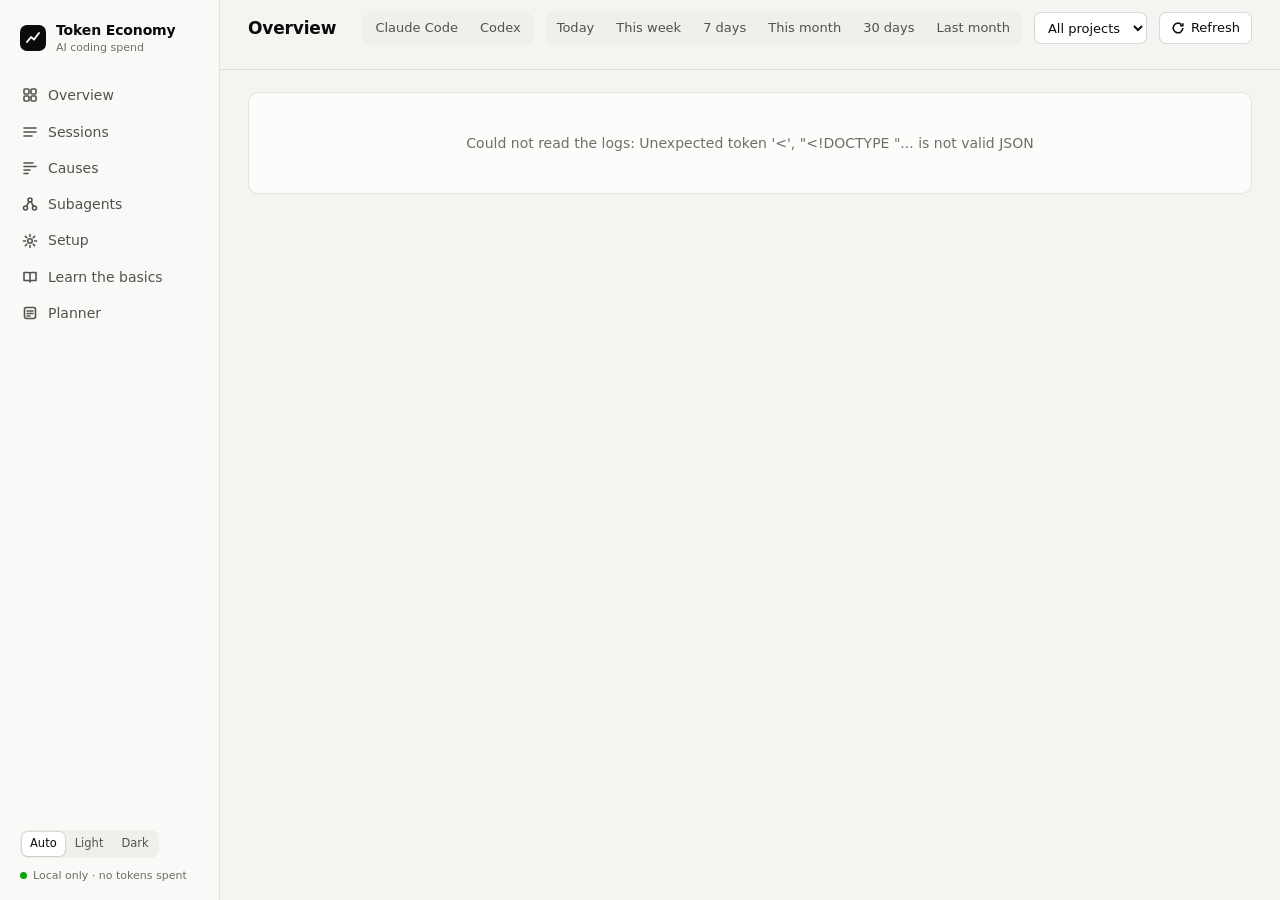
==== commit dcbd27a0: "docs: The Basics Under the Bill, a first-principles page before the token economy docs/basics.html e" ====
--- a/token_economy/web/index.html
+++ b/token_economy/web/index.html
@@ -203,6 +203,7 @@
       <a href="#/causes" data-v="causes"><svg viewBox="0 0 16 16"><path d="M2 3h9M2 6.5h12M2 10h6M2 13.5h4"/></svg>Causes</a>
       <a href="#/subagents" data-v="subagents"><svg viewBox="0 0 16 16"><circle cx="8" cy="4" r="2"/><circle cx="3.5" cy="12" r="2"/><circle cx="12.5" cy="12" r="2"/><path d="M7 5.7 4.5 10.3M9 5.7l2.5 4.6"/></svg>Subagents</a>
       <a href="#/setup" data-v="setup"><svg viewBox="0 0 16 16"><circle cx="8" cy="8" r="2.2"/><path d="M8 1.5v2M8 12.5v2M1.5 8h2M12.5 8h2M3.4 3.4l1.4 1.4M11.2 11.2l1.4 1.4M3.4 12.6l1.4-1.4M11.2 4.8l1.4-1.4"/></svg>Setup</a>
+      <a href="/learn" target="_blank" rel="noopener"><svg viewBox="0 0 16 16"><path d="M2 3.5h4.5a1.5 1.5 0 0 1 1.5 1.5v8a1.5 1.5 0 0 0-1.5-1.5H2zM14 3.5H9.5A1.5 1.5 0 0 0 8 5v8a1.5 1.5 0 0 1 1.5-1.5H14z"/></svg>Learn the basics</a>
       <a href="#/planner" data-v="planner"><svg viewBox="0 0 16 16"><rect x="2.5" y="2.5" width="11" height="11" rx="2"/><path d="M5 6h6M5 8.5h6M5 11h3"/></svg>Planner</a>
     </nav>
     <div class="side-foot"><div class="seg mini" id="theme" role="group" aria-label="Theme" style="margin-bottom:10px"><button data-t="auto">Auto</button><button data-t="light">Light</button><button data-t="dark">Dark</button></div><div><span class="dot"></span>Local only · no tokens spent</div><div id="foot-ver"></div><div id="foot-prices"></div></div>
